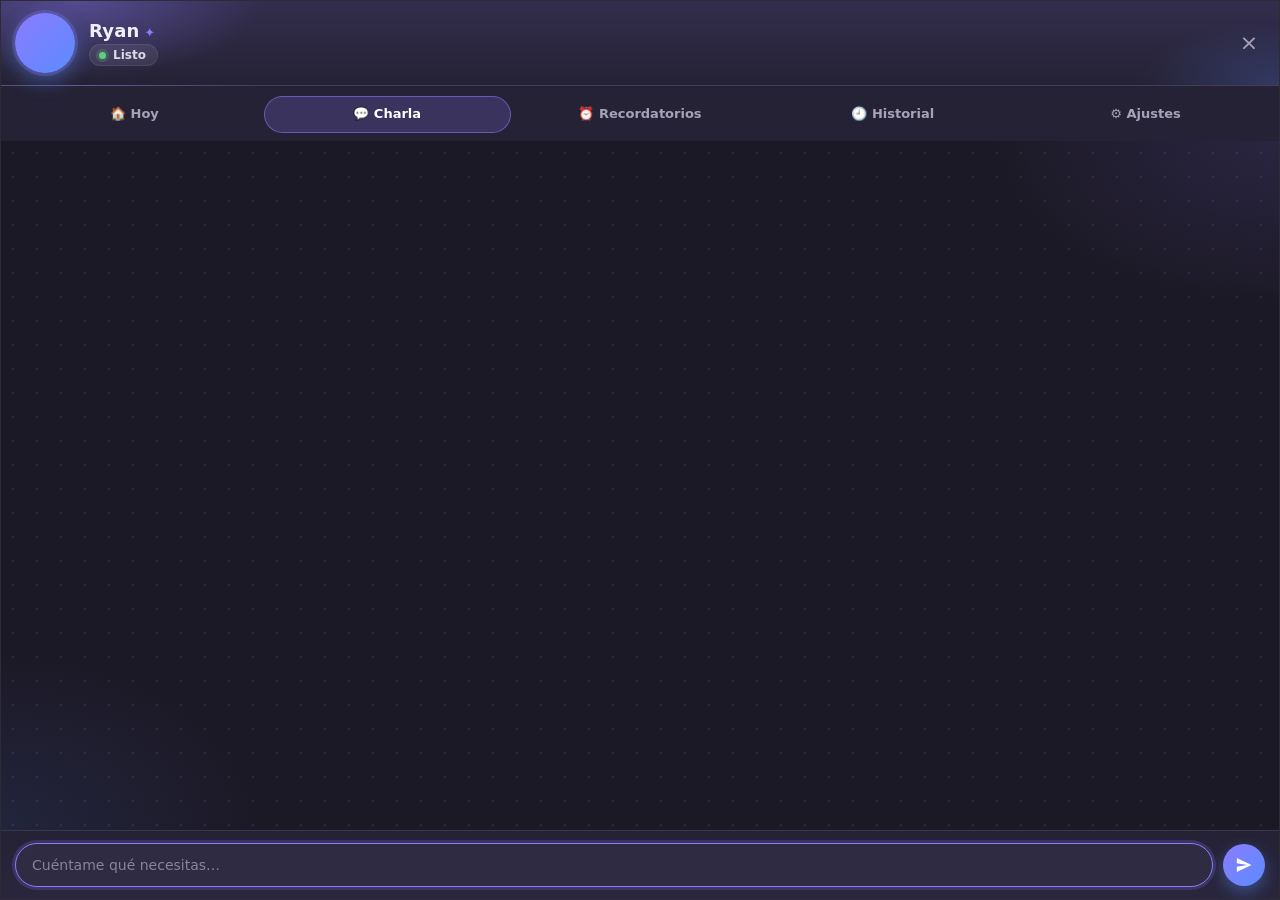
==== ui/chat.html @ 4473a96b "feat: implement live response streaming and reminder management - Added functionality for live respo" ====
<!doctype html>
<html lang="es">
<head>
  <meta charset="utf-8">
  <title>Ryan - Chat</title>
  <link rel="stylesheet" href="chat.css">
</head>
<body>
  <header data-tauri-drag-region>
    <div class="badge" data-tauri-drag-region><img id="header-avatar" alt="" hidden></div>
    <div class="identity" data-tauri-drag-region>
      <span id="assistant-title" class="title" data-tauri-drag-region>Ryan</span>
      <div class="subrow" data-tauri-drag-region>
      <span id="status" class="status" data-tauri-drag-region>Listo</span>
      <button id="model-pill" class="model-pill" type="button" title="Cambiar de modelo" aria-haspopup="menu" aria-expanded="false" hidden>
        <span id="model-pill-text"></span><span class="caret" aria-hidden="true">▾</span>
      </button>
      </div>
    </div>
    <button id="close" title="Cerrar (Esc)" aria-label="Cerrar">&times;</button>
  </header>
  <div id="model-menu" class="model-menu" role="menu" aria-label="Modelo de IA" hidden></div>
  <nav class="tabs" role="tablist">
    <button class="tab" role="tab" data-tab="today" aria-selected="false" title="Hoy">🏠 <span class="tab-label">Hoy</span></button>
    <button class="tab active" role="tab" data-tab="chat" aria-selected="true" title="Charla">💬 <span class="tab-label">Charla</span></button>
    <button class="tab" role="tab" data-tab="reminders" aria-selected="false" title="Recordatorios">⏰ <span class="tab-label">Recordatorios</span> <span id="reminder-badge" class="count" hidden></span></button>
    <button class="tab" role="tab" data-tab="history" aria-selected="false" title="Historial">🕘 <span class="tab-label">Historial</span></button>
    <button class="tab" role="tab" data-tab="settings" aria-selected="false">⚙️ Ajustes</button>
  </nav>

  <div id="view-chat" class="view">
    <main id="history"></main>
    <section id="player" class="player no-art" aria-label="Reproductor" hidden>
      <img id="player-art" class="art" alt="" hidden>
      <div class="info">
        <div id="player-title" class="track"></div>
        <div id="player-sub" class="sub"></div>
        <div class="progress">
          <span id="player-elapsed" class="time">0:00</span>
          <div id="player-bar" class="bar"><div id="player-fill" class="fill"></div></div>
          <span id="player-total" class="time"></span>
        </div>
      </div>
      <div class="controls">
        <button type="button" id="player-prev" title="Anterior" aria-label="Anterior"><svg viewBox="0 0 24 24" aria-hidden="true"><path d="M6 6h2v12H6zm3.5 6 8.5 6V6z"/></svg></button>
        <button type="button" id="player-toggle" class="main" title="Reproducir" aria-label="Reproducir"></button>
        <button type="button" id="player-next" title="Siguiente" aria-label="Siguiente"><svg viewBox="0 0 24 24" aria-hidden="true"><path d="M6 18l8.5-6L6 6zM16 6v12h2V6z"/></svg></button>
      </div>
    </section>
    <div class="palette-anchor"><div id="palette" class="palette" role="listbox" aria-label="Comandos" hidden></div></div>
    <form id="form" autocomplete="off">
      <input id="input" type="text" placeholder="Cuéntame qué necesitas…" autofocus>
      <button type="submit" id="send" aria-label="Enviar" title="Enviar"><svg viewBox="0 0 24 24" aria-hidden="true"><path d="M3.4 20.4 21 12 3.4 3.6 3.4 10l12.6 2-12.6 2z"/></svg></button>
    </form>
  </div>

  <section id="view-today" class="view" hidden>
    <div class="panels">
      <div class="panel">
        <div class="card hello">
          <div id="today-date" class="date"></div>
          <div id="today-greeting" class="big"></div>
        </div>

        <div id="today-media-card" class="card field" hidden>
          <h3>Ahora suena</h3>
          <div class="media-mini">
            <div class="info">
              <div id="today-media-title" class="item-title"></div>
              <div id="today-media-sub" class="item-sub"></div>
            </div>
            <div class="controls">
              <button type="button" id="today-media-prev" class="round" title="Anterior" aria-label="Anterior">⏮</button>
              <button type="button" id="today-media-toggle" class="round main" title="Pausar" aria-label="Pausar">⏸</button>
              <button type="button" id="today-media-next" class="round" title="Siguiente" aria-label="Siguiente">⏭</button>
            </div>
          </div>
        </div>

        <div class="card field">
          <h3>Próximos recordatorios <button type="button" id="today-all-reminders" class="link-btn">Ver todos</button></h3>
          <div id="today-reminders" class="reminders"></div>
          <p id="today-reminders-empty" class="hint empty">Nada programado. Pídeselo en el chat: «recuérdame beber agua en 20 minutos».</p>
        </div>

        <div class="card field">
          <h3>Tu equipo</h3>
          <div id="today-stats" class="stats"></div>
        </div>

        <div id="today-last-card" class="card field" hidden>
          <h3>Última conversación</h3>
          <div class="last-conv">
            <div class="info">
              <div id="today-last-title" class="item-title"></div>
              <div id="today-last-sub" class="item-sub"></div>
            </div>
            <button type="button" id="today-last-resume">Continuar</button>
          </div>
        </div>

        <div class="card field">
          <h3>Atajos</h3>
          <div id="today-shortcuts" class="shortcuts"></div>
        </div>
      </div>
    </div>
  </section>

  <section id="view-history" class="view" hidden>
    <div class="panels">
      <div id="history-list-view" class="panel">
        <div class="card field">
          <h3>Conversaciones guardadas</h3>
          <input id="history-search" type="search" placeholder="Buscar en tus conversaciones…" spellcheck="false" autocomplete="off" aria-label="Buscar en el historial">
          <label class="switch"><input type="checkbox" id="history-save"><span class="track"></span><span class="text">Guardar mis conversaciones en este equipo</span></label>
          <div class="row"><button type="button" id="history-clear" class="secondary">Borrar todo el historial</button></div>
          <div id="history-message" class="message" role="status"></div>
        </div>
        <div id="history-items" class="convs"></div>
        <p id="history-empty" class="hint empty" hidden></p>
      </div>

      <div id="history-detail-view" class="panel" hidden>
        <div class="card field">
          <div class="row detail-head">
            <button type="button" id="history-back" class="secondary">← Volver</button>
            <div class="detail-title"><strong id="detail-title"></strong><span id="detail-meta" class="hint"></span></div>
          </div>
          <div class="row">
            <button type="button" id="history-resume">Continuar esta conversación</button>
            <button type="button" id="history-delete" class="secondary">Borrar</button>
          </div>
          <div id="detail-message" class="message" role="status"></div>
        </div>
        <div id="detail-messages" class="transcript"></div>
      </div>
    </div>
  </section>

  <section id="view-reminders" class="view" hidden>
    <div class="panels">
      <div class="panel">
        <form id="reminder-form" class="card field" autocomplete="off">
          <h3>Nuevo recordatorio</h3>
          <input id="reminder-text" type="text" maxlength="200" spellcheck="true" placeholder="¿Qué quieres que te recuerde?" aria-label="Qué recordar">
          <div class="row when">
            <select id="reminder-mode" aria-label="Cuándo">
              <option value="in">Dentro de</option>
              <option value="at">A las</option>
            </select>
            <span id="reminder-in" class="row-inline">
              <input id="reminder-minutes" type="number" min="1" max="10080" value="30" aria-label="Minutos">
              <span class="unit">minutos</span>
            </span>
            <input id="reminder-clock" type="time" value="09:00" aria-label="Hora" hidden>
            <button type="submit" id="reminder-add">Añadir</button>
          </div>
          <div id="reminder-presets" class="chips" aria-label="Atajos de tiempo">
            <button type="button" class="chip-btn" data-minutes="5">5 min</button>
            <button type="button" class="chip-btn" data-minutes="15">15 min</button>
            <button type="button" class="chip-btn" data-minutes="30">30 min</button>
            <button type="button" class="chip-btn" data-minutes="60">1 h</button>
            <button type="button" class="chip-btn" data-minutes="120">2 h</button>
          </div>
          <div id="reminder-message" class="message" role="status"></div>
        </form>

        <div class="card field">
          <h3>Programados <span id="reminder-count" class="count"></span></h3>
          <div id="reminder-list" class="reminders"></div>
          <p id="reminder-empty" class="hint empty">Nada programado. Añade uno arriba o pídeselo al asistente en el chat: «recuérdame beber agua en 20 minutos».</p>
        </div>
      </div>
    </div>
  </section>

  <section id="view-settings" class="view" hidden>
    <nav class="subtabs" role="tablist" aria-label="Secciones de ajustes">
      <button type="button" class="subtab active" role="tab" data-panel="pet" aria-selected="true"><span aria-hidden="true">🐾</span> Compañero</button>
      <button type="button" class="subtab" role="tab" data-panel="ai" aria-selected="false"><span aria-hidden="true">✨</span> IA</button>
      <button type="button" class="subtab" role="tab" data-panel="alerts" aria-selected="false"><span aria-hidden="true">🔔</span> Avisos</button>
      <button type="button" class="subtab" role="tab" data-panel="system" aria-selected="false"><span aria-hidden="true">⚙️</span> Sistema</button>
      <button type="button" class="subtab" role="tab" data-panel="security" aria-selected="false"><span aria-hidden="true">🛡️</span> Seguridad</button>
    </nav>

    <div class="panels">
      <!-- Compañero -->
      <div class="panel" data-panel="pet">
        <form id="name-form" class="card field" autocomplete="off">
          <h3>Nombre</h3>
          <div class="row">
            <input id="assistant-name" type="text" maxlength="30" spellcheck="false" placeholder="Ryan" aria-label="Nombre del asistente">
            <button type="submit" id="save-name">Guardar</button>
          </div>
          <div id="name-message" class="message" role="status"></div>
          <p class="hint">La IA sabrá que se llama así y responderá a ese nombre.</p>
        </form>

        <div class="card field">
          <h3 id="avatar-label">Avatar</h3>
          <div id="avatars" class="avatars" role="radiogroup" aria-labelledby="avatar-label"></div>
          <div id="avatar-message" class="message" role="status"></div>
        </div>

        <div class="card field">
          <h3>Comportamiento</h3>
          <label class="switch"><input type="checkbox" id="behavior-wander"><span class="track"></span><span class="text">Pasear por el escritorio de vez en cuando</span></label>
          <label class="switch"><input type="checkbox" id="behavior-look"><span class="track"></span><span class="text">Mirar hacia el cursor cuando está cerca</span></label>
          <label class="switch"><input type="checkbox" id="music-reaction"><span class="track"></span><span class="text">Ponerse auriculares y escuchar cuando suena música (en cualquier aplicación)</span></label>
          <label class="switch"><input type="checkbox" id="usage-comments"><span class="track"></span><span class="text">Comentar cómo uso el equipo (descansos, bienvenida, aburrimiento)</span></label>
          <div id="behavior-message" class="message" role="status"></div>
        </div>

        <div class="card field">
          <h3>Memoria</h3>
          <label class="switch"><input type="checkbox" id="memory-enabled"><span class="track"></span><span class="text">Recordar lo que le cuente entre conversaciones</span></label>
          <details id="memory-details" class="apps">
            <summary>Lo que recuerda de mí</summary>
            <div class="field apps-body">
              <p class="hint">Se guarda solo en este equipo. Para que recuerde algo, díselo en el chat ("recuerda que me llamo Ana"); cada recuerdo nuevo te pide confirmación.</p>
              <div id="memory-list" class="tools"></div>
              <div class="row"><button type="button" id="memory-clear" class="secondary">Borrar todo</button></div>
            </div>
          </details>
          <div id="memory-message" class="message" role="status"></div>
        </div>
      </div>

      <!-- Inteligencia artificial -->
      <div class="panel" data-panel="ai" hidden>
        <div class="card field">
          <h3>Proveedor</h3>
          <select id="provider" aria-label="Proveedor de IA"></select>
        </div>

        <form id="model-form" class="card field" autocomplete="off">
          <h3>Modelo</h3>
          <div class="row">
            <input id="model" type="text" spellcheck="false" aria-label="Modelo" list="model-options">
            <datalist id="model-options"></datalist>
            <button type="submit" id="save-model">Guardar</button>
          </div>
          <div id="model-message" class="message" role="status"></div>
          <p id="model-hint" class="hint"></p>
        </form>

        <form id="ollama-form" class="card field" autocomplete="off" hidden>
          <h3>Servidor de Ollama</h3>
          <div class="row">
            <input id="ollama-url" type="text" spellcheck="false" aria-label="Dirección de Ollama" placeholder="http://localhost:11434">
            <button type="submit" id="save-ollama">Guardar</button>
          </div>
          <div class="row">
            <button type="button" id="detect-models" class="secondary">Probar y buscar modelos</button>
          </div>
          <label class="switch"><input type="checkbox" id="ollama-think"><span class="track"></span><span class="text">Dejar que el modelo razone antes de responder (más lento, a veces más acertado)</span></label>
          <div id="ollama-message" class="message" role="status"></div>
          <p class="hint">Corre en tu equipo y no necesita API key. Descarga un modelo con <code>ollama pull qwen3:8b</code>. Para que pueda usar herramientas, el modelo debe admitirlas (Qwen3, Llama 3.1; DeepSeek-R1 en su versión base no). No tiene búsqueda web integrada.</p>
        </form>

        <form id="key-form" class="card field" autocomplete="off">
          <h3 id="key-label">API key</h3>
          <input id="api-key" type="password" autocomplete="off" spellcheck="false" placeholder="Pega tu API key" aria-labelledby="key-label">
          <div id="key-status" class="hint"></div>
          <div class="row">
            <button type="submit" id="save-key">Guardar</button>
            <button type="button" id="delete-key" class="secondary">Borrar clave</button>
          </div>
          <div id="key-message" class="message" role="status"></div>
          <p id="key-hint" class="hint"></p>
        </form>
      </div>

      <!-- Avisos -->
      <div class="panel" data-panel="alerts" hidden>
        <div class="card field">
          <h3>Sonido</h3>
          <label class="switch"><input type="checkbox" id="sound-enabled"><span class="track"></span><span class="text">Sonidos de aviso (recordatorios, errores, tareas hechas)</span></label>
          <label for="sound-volume" class="sub">Volumen <span id="sound-volume-value" class="hint"></span></label>
          <div class="row">
            <input id="sound-volume" type="range" min="0" max="100" step="5">
            <button type="button" id="test-sound" class="secondary">Probar</button>
          </div>
        </div>
        <div class="card field">
          <h3>Batería</h3>
          <label class="switch"><input type="checkbox" id="battery-alerts"><span class="track"></span><span class="text">Avisar cuando esté baja o termine de cargar</span></label>
        </div>
        <div class="card field">
          <h3>Equipo</h3>
          <label class="switch"><input type="checkbox" id="system-events"><span class="track"></span><span class="text">Avisar cuando termine una descarga o conectes una memoria USB</span></label>
          <p class="hint">Solo mira los nombres de los archivos de Descargas; no lee su contenido. Los recordatorios avisan siempre 10 minutos antes.</p>
          <div id="sound-message" class="message" role="status"></div>
        </div>
      </div>

      <!-- Sistema -->
      <div class="panel" data-panel="system" hidden>
        <form id="shortcut-form" class="card field" autocomplete="off">
          <h3>Atajo para abrir el chat</h3>
          <div class="mods">
            <label class="chip"><input type="checkbox" data-mod="Ctrl"><span>Ctrl</span></label>
            <label class="chip"><input type="checkbox" data-mod="Alt"><span>Alt</span></label>
            <label class="chip"><input type="checkbox" data-mod="Shift"><span>Shift</span></label>
            <label class="chip"><input type="checkbox" data-mod="Super"><span>Win</span></label>
          </div>
          <div class="row">
            <input id="shortcut-key" type="text" maxlength="3" spellcheck="false" aria-label="Tecla" placeholder="K">
            <button type="submit" id="save-shortcut">Guardar</button>
          </div>
          <div id="shortcut-message" class="message" role="status"></div>
          <p id="shortcut-hint" class="hint"></p>
        </form>

        <div class="card field">
          <h3>Inicio</h3>
          <label class="switch"><input type="checkbox" id="autostart"><span class="track"></span><span class="text">Iniciar Ryan con Windows</span></label>
          <div id="autostart-message" class="message" role="status"></div>
        </div>

        <div class="card field">
          <h3>Aplicaciones</h3>
          <details id="apps-details" class="apps">
            <summary>Aplicaciones que la IA puede abrir</summary>
            <div class="field apps-body">
              <p class="hint">Marca las que quieras que pueda abrir. Cualquier otra, nunca.</p>
              <div id="apps-loading" class="hint" hidden>Leyendo el menú Inicio…</div>
              <div id="apps-builtin" class="tools"></div>
              <label for="apps-filter" class="sub">Otras aplicaciones de tu menú Inicio</label>
              <div class="row">
                <input id="apps-filter" type="search" placeholder="Filtrar por nombre…" spellcheck="false" autocomplete="off">
                <button type="button" id="apps-refresh" class="secondary">Actualizar</button>
              </div>
              <div id="apps-list" class="tools scroll"></div>
              <p id="apps-hint" class="hint"></p>
              <div id="apps-message" class="message" role="status"></div>
            </div>
          </details>
        </div>
      </div>

      <!-- Seguridad -->
      <div class="panel" data-panel="security" hidden>
        <div class="card field">
          <h3>Confirmaciones</h3>
          <label class="switch"><input type="checkbox" id="confirm-all"><span class="track"></span><span class="text">Pedir confirmación en todas las acciones</span></label>
          <p class="hint">Las acciones de riesgo siempre piden confirmación, con o sin esta opción.</p>
        </div>

        <div class="card field">
          <h3>Control de otras aplicaciones</h3>
          <p class="hint">Permite que la IA escriba, pulse teclas y pulse botones en otras ventanas. Está <strong id="cc-state">desactivado</strong>.</p>
          <div class="row"><button type="button" id="cc-toggle" class="secondary">Activar…</button></div>
          <div id="cc-warning" class="warning" hidden>
            <p><strong>Antes de activarlo, ten en cuenta:</strong></p>
            <ul>
              <li>Cada acción te pide confirmación y te muestra la ventana exacta y el texto o la tecla.</li>
              <li>Nunca actúa sobre terminales, administradores del sistema ni ventanas de contraseñas, pagos o permisos de administrador.</li>
              <li>Hasta 20 acciones por minuto. Aun así, una acción confirmada por error puede enviar un mensaje o cambiar un documento: lee bien antes de confirmar.</li>
            </ul>
            <div class="row">
              <button type="button" id="cc-confirm">Entiendo los riesgos, activar</button>
              <button type="button" id="cc-cancel" class="secondary">Cancelar</button>
            </div>
          </div>
          <div id="cc-message" class="message" role="status"></div>
        </div>

        <div class="card field">
          <h3>Herramientas de la IA</h3>
          <div id="tools-list" class="tools"></div>
          <div id="tools-message" class="message" role="status"></div>
        </div>
      </div>
    </div>
  </section>

  <script src="richtext.js"></script>
  <script src="chat.js"></script>
  <script src="player.js"></script>
</body>
</html>
---- ui/chat.css ----
:root {
  color-scheme: dark;
  /* El acento cambia con el personaje elegido: chat.js rellena estos dos trozos (R G B). */
  --accent-rgb: 139 123 255;
  --accent-2-rgb: 91 140 255;
  --accent: rgb(var(--accent-rgb));
  --accent-2: rgb(var(--accent-2-rgb));
  /* Fondos cálidos teñidos con el acento, en lugar de un gris azulado neutro. */
  --bg: color-mix(in srgb, var(--accent) 5%, #16141b);
  --surface: color-mix(in srgb, var(--accent) 8%, #1c1a23);
  --card: color-mix(in srgb, var(--accent) 11%, #23212b);
  --card-2: color-mix(in srgb, var(--accent) 18%, #29272f);
  --line: rgba(255, 255, 255, 0.08);
  --text: #f1eef6;
  --muted: #a8a2b8;
  --grad: linear-gradient(135deg, var(--accent) 0%, var(--accent-2) 100%);
  --ok: #5fcf80;
  --danger: #ff6b63;
  --warn: #e8ae4a;
}
* { box-sizing: border-box; }
html, body { margin: 0; height: 100%; }
body {
  display: flex; flex-direction: column;
  font: 14px/1.45 "Segoe UI Variable Text", "Segoe UI", system-ui, sans-serif;
  background: var(--bg); color: var(--text);
  border: 1px solid var(--line);
}
[hidden] { display: none !important; }
button { font: inherit; }
::-webkit-scrollbar { width: 8px; height: 8px; }
::-webkit-scrollbar-thumb { background: rgba(255, 255, 255, 0.12); border-radius: 8px; }
::-webkit-scrollbar-thumb:hover { background: rgba(255, 255, 255, 0.22); }
::-webkit-scrollbar-track { background: transparent; }

/* ---------- Cabecera ---------- */
header {
  position: relative; display: flex; align-items: center; gap: 14px; padding: 12px 14px; user-select: none;
  background:
    radial-gradient(260px 110px at 6% 0%, rgb(var(--accent-rgb) / 0.38), transparent 70%),
    radial-gradient(200px 90px at 100% 100%, rgb(var(--accent-2-rgb) / 0.22), transparent 70%),
    linear-gradient(180deg, color-mix(in srgb, var(--accent) 16%, #221f2c), var(--surface));
  border-bottom: 1px solid var(--line);
}
.badge {
  position: relative; width: 60px; height: 60px; flex: none; border-radius: 50%;
  display: grid; place-items: center; background: var(--grad);
  box-shadow: 0 0 0 3px rgb(var(--accent-rgb) / 0.25), 0 8px 20px rgb(var(--accent-2-rgb) / 0.45);
  transition: transform 0.25s cubic-bezier(0.3, 1.5, 0.5, 1);
}
.badge:hover { transform: scale(1.06) rotate(-4deg); }
.badge img { width: 50px; height: 50px; object-fit: contain; pointer-events: none; animation: float 3.2s ease-in-out infinite; }
body[data-mood="busy"] .badge { animation: wiggle 0.9s ease-in-out infinite; }
body[data-mood="sleepy"] .badge img { animation-duration: 6s; filter: saturate(0.8); }
.identity { flex: 1; min-width: 0; display: flex; flex-direction: column; align-items: flex-start; gap: 3px; line-height: 1.2; }
.title { font-size: 18px; font-weight: 800; letter-spacing: 0.01em; white-space: nowrap; overflow: hidden; text-overflow: ellipsis; max-width: 100%; }
.title::after { content: " ✦"; color: var(--accent); font-size: 13px; }
.status {
  display: inline-flex; align-items: center; gap: 7px; padding: 3px 11px 3px 9px; border-radius: 999px;
  font-size: 12px; font-weight: 600; color: #ddd8ea; background: rgb(255 255 255 / 0.08); border: 1px solid var(--line);
}
.status::before { content: ""; width: 7px; height: 7px; border-radius: 50%; background: var(--ok); box-shadow: 0 0 0 3px rgba(95, 207, 128, 0.2); }
.status[data-busy="true"]::before { background: var(--accent); box-shadow: 0 0 0 3px rgb(var(--accent-rgb) / 0.28); animation: beat 1s ease-in-out infinite; }
#close {
  width: 32px; height: 32px; border: 0; border-radius: 50%; background: transparent; color: var(--muted);
  font-size: 22px; line-height: 1; cursor: pointer; transition: background 0.15s, color 0.15s, transform 0.15s;
}
#close:hover { background: rgba(255, 107, 99, 0.16); color: #ff9a94; transform: rotate(90deg); }

/* ---------- Pestañas ---------- */
.tabs { display: flex; gap: 8px; padding: 10px 12px 8px; background: var(--surface); }
.tab {
  flex: 1; padding: 8px 12px; border: 1px solid transparent; border-radius: 999px; background: transparent; color: var(--muted);
  font-weight: 700; cursor: pointer; transition: background 0.15s, color 0.15s, border-color 0.15s, transform 0.15s;
}
.tab:hover { color: var(--text); background: rgba(255, 255, 255, 0.05); transform: translateY(-1px); }
.tab.active { color: #fff; background: rgb(var(--accent-rgb) / 0.2); border-color: rgb(var(--accent-rgb) / 0.55); }

.view { flex: 1; min-height: 0; display: flex; flex-direction: column; }

/* ---------- Conversación ---------- */
#history {
  flex: 1; overflow-y: auto; padding: 16px 16px 8px; display: flex; flex-direction: column; gap: 10px;
  background:
    radial-gradient(rgb(var(--accent-rgb) / 0.14) 1px, transparent 1.6px) 0 0 / 24px 24px,
    radial-gradient(420px 240px at 100% 0%, rgb(var(--accent-rgb) / 0.12), transparent 70%),
    radial-gradient(380px 260px at 0% 100%, rgb(var(--accent-2-rgb) / 0.10), transparent 70%),
    var(--bg);
  scroll-behavior: smooth;
}
.msg {
  position: relative; max-width: 86%; padding: 10px 14px 18px; white-space: pre-wrap; word-break: break-word;
  border-radius: 20px; box-shadow: 0 3px 12px rgba(0, 0, 0, 0.25);
  animation: pop-left 0.38s cubic-bezier(0.2, 0.9, 0.3, 1.25) both; transform-origin: 0 100%;
}
.msg.user {
  align-self: flex-end; color: #fff; background: var(--grad); border-bottom-right-radius: 6px; text-shadow: 0 1px 1px rgba(0, 0, 0, 0.22);
  animation-name: pop-right; transform-origin: 100% 100%; box-shadow: 0 6px 18px rgb(var(--accent-2-rgb) / 0.35);
}
.msg.assistant { align-self: flex-start; background: var(--card); border: 1px solid rgb(var(--accent-rgb) / 0.22); border-bottom-left-radius: 6px; }
/* La carita del amigo junto a lo que dice; en una racha de mensajes solo aparece en el último. */
.msg.assistant { margin-left: 42px; }
.msg.assistant::before {
  content: ""; position: absolute; left: -42px; bottom: 0; width: 34px; height: 34px; border-radius: 50%;
  background: var(--friend-img, none) center / 80% no-repeat, var(--grad);
  box-shadow: 0 0 0 2px rgb(var(--accent-rgb) / 0.3), 0 4px 10px rgba(0, 0, 0, 0.3);
}
.msg.assistant:has(+ .msg.assistant)::before { visibility: hidden; }
.msg .time { position: absolute; right: 12px; bottom: 3px; font-size: 10px; letter-spacing: 0.02em; opacity: 0.55; pointer-events: none; }
.msg a.link { color: color-mix(in srgb, var(--accent) 55%, white); text-decoration: underline; text-underline-offset: 2px; cursor: pointer; word-break: break-all; }
.msg a.link:hover { color: color-mix(in srgb, var(--accent) 25%, white); }
.msg.user a.link { color: #fff; }

.msg .copy {
  position: absolute; top: 6px; right: 6px; padding: 2px 8px; border: 0; border-radius: 8px;
  background: rgba(10, 11, 16, 0.8); color: #d5d9e6; font-size: 11px; cursor: pointer; opacity: 0; transform: translateY(-2px);
  transition: opacity 0.15s, transform 0.15s, background 0.15s;
}
.msg:hover .copy, .msg .copy:focus-visible { opacity: 1; transform: none; }
.msg .copy:hover { background: rgba(10, 11, 16, 0.95); color: #fff; }

.msg.rich { white-space: normal; }
.msg.rich > * { margin: 0; }
.msg.rich > * + * { margin-top: 8px; }
.msg.rich p { white-space: pre-wrap; }
.msg.rich ul, .msg.rich ol { padding-left: 20px; }
.msg.rich li + li { margin-top: 3px; }
.msg.rich li::marker { color: var(--accent); }
.msg.rich .heading { font-weight: 700; font-size: 15px; }
.msg.rich code { padding: 1px 6px; border-radius: 6px; background: rgba(0, 0, 0, 0.35); font: 12.5px Consolas, "Cascadia Mono", monospace; }
.msg.rich pre { padding: 10px 12px; border-radius: 12px; background: #0f1015; border: 1px solid var(--line); overflow-x: auto; white-space: pre; }
.msg.rich pre code { padding: 0; background: none; }

/* Ideas para empezar */
.ideas { align-self: flex-start; display: flex; flex-wrap: wrap; gap: 8px; margin: 2px 0 0 42px; animation: fade-up 0.5s 0.25s ease-out both; }
.idea {
  padding: 7px 13px; border: 1px dashed rgb(var(--accent-rgb) / 0.55); border-radius: 999px; background: rgb(var(--accent-rgb) / 0.1);
  color: var(--text); font-size: 13px; cursor: pointer; transition: transform 0.15s, background 0.15s, border-color 0.15s;
}
.idea:hover { transform: translateY(-2px) rotate(-1deg); background: rgb(var(--accent-rgb) / 0.22); border-style: solid; }
.idea:active { transform: scale(0.96); }

/* Recordatorio vencido */
.msg.reminder { background: linear-gradient(135deg, #3d3017, #2f2512); border: 1px solid rgba(232, 174, 74, 0.4); font-weight: 600; }

/* Indicador de «pensando / trabajando» */
.msg.typing { display: flex; align-items: center; gap: 10px; padding: 11px 16px; animation-name: pop-left; }
.dots { display: inline-flex; gap: 5px; align-items: center; }
.dots i { width: 8px; height: 8px; border-radius: 50%; background: var(--grad); animation: dot 1.2s ease-in-out infinite; }
.dots i:nth-child(2) { animation-delay: 0.15s; }
.dots i:nth-child(3) { animation-delay: 0.3s; }
.msg.typing .label {
  font-size: 13px; color: transparent;
  background: linear-gradient(90deg, #6b7280 0%, #eceef5 50%, #6b7280 100%) 0 0 / 200% 100%;
  -webkit-background-clip: text; background-clip: text; animation: shimmer 1.8s linear infinite;
}
.msg.typing .steps { font: 12px Consolas, "Cascadia Mono", monospace; color: var(--muted); white-space: pre; }

/* Confirmaciones */
.msg.confirm {
  align-self: stretch; max-width: none; display: flex; flex-direction: column; gap: 8px; padding-bottom: 12px;
  background: var(--card); border: 1px solid rgba(232, 174, 74, 0.35); border-left: 4px solid var(--warn);
}
.msg.confirm { margin-left: 0; }
.msg.confirm.dangerous { border-color: rgba(255, 107, 99, 0.4); border-left-color: var(--danger); background: #2c2024; }
.msg.confirm .preview { font-size: 13px; color: #cfd3e0; white-space: pre-wrap; word-break: break-word; max-height: 220px; overflow-y: auto; }
.msg.confirm .actions { display: flex; gap: 8px; flex-wrap: wrap; font-size: 12px; color: var(--muted); }
.msg.confirm .actions button { padding: 7px 14px; border: 0; border-radius: 10px; background: var(--grad); color: #fff; font-weight: 600; cursor: pointer; transition: transform 0.12s, filter 0.12s; }
.msg.confirm .actions button:hover:not(:disabled) { transform: translateY(-1px); filter: brightness(1.1); }
.msg.confirm.dangerous .actions button:not(.secondary) { background: linear-gradient(135deg, #e0524a, #c0392b); }
.msg.confirm .actions button.secondary { background: #3a3c4a; }
.msg.confirm .actions button:disabled { opacity: 0.5; cursor: default; }

/* ---------- Entrada ---------- */
#form {
  display: flex; align-items: center; gap: 10px; padding: 12px 14px; border-top: 1px solid var(--line);
  background: linear-gradient(0deg, color-mix(in srgb, var(--accent) 12%, #1c1a23), var(--surface));
}
#input {
  flex: 1; padding: 11px 16px; border-radius: 999px; border: 1px solid var(--line); background: var(--card);
  color: inherit; font: inherit; outline: none; transition: border-color 0.15s, box-shadow 0.15s;
}
#input::placeholder { color: #8a849b; }
#input:focus { border-color: var(--accent); box-shadow: 0 0 0 3px rgb(var(--accent-rgb) / 0.2); }
#send {
  width: 42px; height: 42px; flex: none; padding: 0; border: 0; border-radius: 50%; background: var(--grad); color: #fff;
  display: grid; place-items: center; cursor: pointer; box-shadow: 0 6px 16px rgb(var(--accent-2-rgb) / 0.4);
  transition: transform 0.15s, box-shadow 0.15s;
}
#send:hover { transform: scale(1.07); box-shadow: 0 8px 20px rgb(var(--accent-2-rgb) / 0.55); }
#send:active { transform: scale(0.95); }
#send svg { width: 20px; height: 20px; fill: currentColor; transition: transform 0.2s; }
#send:hover svg { transform: translateX(2px) rotate(-8deg); }

/* ---------- Reproductor ---------- */
.player { display: flex; align-items: center; gap: 12px; margin: 0 12px 8px; padding: 10px 12px; background: var(--card); border: 1px solid var(--line); border-radius: 16px; box-shadow: 0 6px 18px rgba(0, 0, 0, 0.3); animation: pop-left 0.35s cubic-bezier(0.2, 0.9, 0.3, 1.2) both; }
.player .art { width: 52px; height: 52px; flex: none; border-radius: 12px; object-fit: cover; background: #14151a; box-shadow: 0 4px 12px rgba(0, 0, 0, 0.4); }
.player .info { flex: 1; min-width: 0; display: flex; flex-direction: column; gap: 1px; }
.player .track { font-weight: 700; white-space: nowrap; overflow: hidden; text-overflow: ellipsis; }
.player .sub { font-size: 12px; color: var(--muted); white-space: nowrap; overflow: hidden; text-overflow: ellipsis; }
.player .progress { display: flex; align-items: center; gap: 6px; margin-top: 4px; }
.player .time { font-size: 11px; color: var(--muted); font-variant-numeric: tabular-nums; min-width: 26px; }
.player .time:last-child { text-align: right; }
.player .bar { flex: 1; height: 5px; border-radius: 3px; background: rgba(255, 255, 255, 0.1); overflow: hidden; }
.player .fill { height: 100%; width: 0; background: var(--grad); border-radius: 3px; }
.player .bar[data-live="true"] { background: repeating-linear-gradient(90deg, rgba(255, 255, 255, 0.1) 0 6px, rgba(255, 255, 255, 0.04) 6px 12px); }
.player[data-state="paused"] .fill, .player[data-state="stopped"] .fill { background: #6b7280; }
.player .controls { display: flex; align-items: center; gap: 2px; flex: none; }
.player .controls button { width: 34px; height: 34px; padding: 0; border: 0; border-radius: 50%; background: none; color: var(--text); cursor: pointer; display: grid; place-items: center; transition: background 0.15s, transform 0.15s; }
.player .controls button:hover:not(:disabled) { background: rgba(255, 255, 255, 0.1); transform: scale(1.08); }
.player .controls button:disabled { opacity: 0.3; cursor: default; }
.player .controls button.main { width: 42px; height: 42px; background: var(--grad); box-shadow: 0 4px 12px rgb(var(--accent-2-rgb) / 0.4); }
.player .controls svg { width: 20px; height: 20px; fill: currentColor; }

/* ---------- Ajustes ---------- */
#view-settings { background: var(--bg); }
.subtabs {
  display: flex; gap: 6px; padding: 10px 12px; overflow-x: auto; flex: none;
  background: var(--surface); border-bottom: 1px solid var(--line);
}
.subtab {
  display: inline-flex; align-items: center; gap: 6px; flex: none; padding: 7px 13px; border: 1px solid transparent; border-radius: 999px;
  background: transparent; color: var(--muted); font-weight: 600; font-size: 13px; cursor: pointer; transition: background 0.15s, color 0.15s, border-color 0.15s;
}
.subtab:hover { color: var(--text); background: rgba(255, 255, 255, 0.05); }
.subtab.active { color: #fff; background: rgb(var(--accent-rgb) / 0.18); border-color: rgb(var(--accent-rgb) / 0.5); }
.panels { flex: 1; min-height: 0; overflow-y: auto; padding: 14px; }
.panel { display: flex; flex-direction: column; gap: 12px; animation: fade-up 0.28s ease-out both; }
.card {
  padding: 14px 16px; border-radius: 16px; background: var(--card); border: 1px solid var(--line);
  box-shadow: 0 4px 14px rgba(0, 0, 0, 0.18);
}
.card h3 { margin: 0 0 2px; font-size: 12px; font-weight: 700; letter-spacing: 0.06em; text-transform: uppercase; color: var(--muted); }
.field { display: flex; flex-direction: column; gap: 10px; }
.field label.sub, label.sub { font-size: 13px; font-weight: 600; }
.field input:not([type="checkbox"]):not([type="range"]), .field select {
  padding: 9px 12px; border-radius: 10px; border: 1px solid var(--line); background: var(--bg); color: inherit; font: inherit; outline: none;
  transition: border-color 0.15s, box-shadow 0.15s;
}
.field input:not([type="checkbox"]):not([type="range"]):focus, .field select:focus { border-color: var(--accent); box-shadow: 0 0 0 3px rgb(var(--accent-rgb) / 0.18); }
.field input[type="range"] { flex: 1; padding: 0; accent-color: var(--accent); }
.field .row { display: flex; gap: 8px; }
.field .row input { flex: 1; min-width: 0; }
.field button, .warning button {
  padding: 9px 14px; border: 0; border-radius: 10px; background: var(--grad); color: #fff; font-weight: 600; cursor: pointer;
  transition: transform 0.12s, filter 0.12s;
}
.field button:hover:not(:disabled), .warning button:hover:not(:disabled) { transform: translateY(-1px); filter: brightness(1.1); }
.field button.secondary, .warning button.secondary { background: #3a3c4a; }
.field button:disabled { opacity: 0.5; cursor: default; }
.hint { font-size: 12px; color: var(--muted); margin: 0; }
.message { font-size: 12px; }
.message:empty { display: none; }
.message.ok { color: var(--ok); }
.message.error { color: var(--danger); }

/* Interruptores */
.switch { display: flex; align-items: center; gap: 12px; cursor: pointer; font-weight: 400 !important; }
.switch input { position: absolute; opacity: 0; pointer-events: none; }
.switch .track { position: relative; flex: none; width: 40px; height: 22px; border-radius: 999px; background: #3a3c4a; transition: background 0.2s; }
.switch .track::after {
  content: ""; position: absolute; top: 3px; left: 3px; width: 16px; height: 16px; border-radius: 50%; background: #fff;
  box-shadow: 0 1px 4px rgba(0, 0, 0, 0.4); transition: transform 0.22s cubic-bezier(0.3, 1.4, 0.5, 1);
}
.switch input:checked + .track { background: var(--grad); }
.switch input:checked + .track::after { transform: translateX(18px); }
.switch input:focus-visible + .track { outline: 2px solid var(--accent); outline-offset: 2px; }
.switch .text { flex: 1; }

/* Casillas pequeñas (listas de apps y herramientas) */
.check { display: flex; align-items: center; gap: 8px; font-weight: 400 !important; cursor: pointer; }
.check input { width: auto; accent-color: var(--accent); }

/* Teclas del atajo */
.mods { display: flex; gap: 8px; flex-wrap: wrap; }
.chip { cursor: pointer; }
.chip input { position: absolute; opacity: 0; pointer-events: none; }
.chip span { display: inline-block; padding: 6px 14px; border-radius: 999px; border: 1px solid var(--line); background: var(--bg); font-weight: 600; transition: all 0.15s; }
.chip:hover span { border-color: rgb(var(--accent-rgb) / 0.5); }
.chip input:checked + span { background: rgb(var(--accent-rgb) / 0.2); border-color: var(--accent); color: #fff; }
.chip input:focus-visible + span { outline: 2px solid var(--accent); outline-offset: 2px; }
#shortcut-key { text-transform: uppercase; }

/* Aviso de riesgos */
.warning { padding: 12px 14px; border: 1px solid rgba(232, 174, 74, 0.4); border-left: 4px solid var(--warn); border-radius: 12px; background: #2a2314; font-size: 13px; }
.warning p { margin: 0 0 6px; }
.warning ul { margin: 0 0 10px; padding-left: 18px; color: #d3d6e2; }
.warning li + li { margin-top: 4px; }
.warning .row { display: flex; gap: 8px; flex-wrap: wrap; }

/* Memoria */
.memory-item { display: flex; align-items: flex-start; gap: 8px; padding: 8px 10px; border-radius: 10px; background: var(--bg); border: 1px solid var(--line); }
.memory-item span { flex: 1; word-break: break-word; }
.memory-item button { padding: 3px 10px !important; border-radius: 8px !important; background: #3a3c4a !important; font-size: 12px; }
.memory-item button:hover { background: #c0392b !important; }

/* Acordeones */
.apps summary { cursor: pointer; font-weight: 600; padding: 4px 0; }
.apps-body { margin-top: 10px; }
.tools { display: flex; flex-direction: column; gap: 6px; }
.tools.scroll { max-height: 230px; overflow-y: auto; padding: 8px; border: 1px solid var(--line); border-radius: 12px; background: var(--bg); }
.tools .check { align-items: flex-start; }
.tools .check .note { font-size: 12px; color: var(--muted); font-weight: 400; }
.tools .name { font-weight: 600; }
.tools .desc { display: block; font-size: 12px; color: var(--muted); }
.tool { border-radius: 10px; }
.tool summary { display: flex; align-items: center; gap: 8px; cursor: pointer; list-style: none; padding: 6px 4px; border-radius: 8px; }
.tool summary:hover { background: rgba(255, 255, 255, 0.04); }
.tool summary::-webkit-details-marker { display: none; }
.tool summary::before { content: "▸"; width: 12px; color: var(--muted); transition: transform 0.15s; }
.tool[open] summary::before { transform: rotate(90deg); }
.tool summary input { width: auto; margin: 0; accent-color: var(--accent); cursor: pointer; }
.tool .name { font-weight: 600; }
.tool .desc { margin: 0 0 8px 40px; font-size: 12px; line-height: 1.45; color: var(--muted); }

/* Avatares */
.avatars { display: flex; gap: 10px; flex-wrap: wrap; }
.avatar {
  position: relative; display: flex; flex-direction: column; align-items: center; gap: 6px;
  width: 112px; padding: 12px 8px 10px; border: 2px solid var(--line); border-radius: 16px;
  background: var(--bg); cursor: pointer; font-weight: 400 !important; transition: border-color 0.15s, background 0.15s, transform 0.15s;
}
.avatar:hover { border-color: rgb(var(--accent-rgb) / 0.5); transform: translateY(-2px); }
.avatar input { position: absolute; inset: 0; width: 100%; height: 100%; margin: 0; opacity: 0; cursor: pointer; }
.avatar img { width: 64px; height: 64px; object-fit: contain; }
.avatar span { font-size: 13px; }
.avatar:has(input:checked) { border-color: var(--accent); background: rgb(var(--accent-rgb) / 0.14); }
.avatar:has(input:checked) span { font-weight: 700; }
.avatar:has(input:focus-visible) { outline: 2px solid var(--accent); outline-offset: 2px; }

/* ---------- Animaciones ---------- */
@keyframes pop-left { from { opacity: 0; transform: translateY(10px) scale(0.92); } to { opacity: 1; transform: none; } }
@keyframes pop-right { from { opacity: 0; transform: translateY(10px) translateX(14px) scale(0.92); } to { opacity: 1; transform: none; } }
@keyframes fade-up { from { opacity: 0; transform: translateY(8px); } to { opacity: 1; transform: none; } }
@keyframes float { 0%, 100% { transform: translateY(0); } 50% { transform: translateY(-2px); } }
@keyframes dot { 0%, 80%, 100% { transform: translateY(0) scale(0.85); opacity: 0.45; } 40% { transform: translateY(-6px) scale(1.1); opacity: 1; } }
@keyframes shimmer { to { background-position: -200% 0; } }
@keyframes wiggle { 0%, 100% { transform: rotate(-5deg); } 50% { transform: rotate(5deg) translateY(-2px); } }
@keyframes beat { 0%, 100% { transform: scale(0.75); opacity: 0.6; } 50% { transform: scale(1.15); opacity: 1; } }
@media (prefers-reduced-motion: reduce) {
  *, *::before, *::after { animation: none !important; transition: none !important; scroll-behavior: auto !important; }
  .msg.typing .label { color: var(--muted); background: none; }
}

/* ---------- Recordatorios ---------- */
.tab .count, .card h3 .count {
  display: inline-block; min-width: 18px; margin-left: 4px; padding: 0 6px; border-radius: 999px; line-height: 18px;
  font-size: 11px; font-weight: 700; letter-spacing: 0; text-align: center; text-transform: none; color: #fff;
  background: rgb(var(--accent-rgb) / 0.4);
}
.card h3 .count:empty { display: none; }
.field .row.when { align-items: center; flex-wrap: wrap; }
.field .row.when select { flex: 0 0 auto; width: auto; }
.field .row.when input[type="time"] { flex: 1; color-scheme: dark; }
.row-inline { display: flex; flex: 1; align-items: center; gap: 8px; min-width: 0; }
.field .row-inline input { flex: 0 0 auto; width: 96px; }
.unit { font-size: 13px; color: var(--muted); }
.chips { display: flex; flex-wrap: wrap; gap: 6px; }
.field .chip-btn {
  padding: 4px 11px; border: 1px solid var(--line); border-radius: 999px; background: var(--bg); color: var(--muted);
  font-size: 12px; font-weight: 600;
}
.field .chip-btn:hover:not(:disabled) { color: var(--text); border-color: rgb(var(--accent-rgb) / 0.55); filter: none; }
.reminders { display: flex; flex-direction: column; gap: 8px; }
.reminder {
  display: grid; grid-template-columns: 1fr auto; column-gap: 10px; align-items: center; padding: 10px 12px;
  border: 1px solid var(--line); border-radius: 14px; background: var(--bg); animation: fade-up 0.28s ease-out both;
}
.reminder .when { grid-column: 1; display: flex; flex-wrap: wrap; align-items: baseline; gap: 4px 10px; font-size: 12px; color: var(--muted); }
.reminder .when strong { font-weight: 600; color: var(--text); }
.reminder .text { grid-column: 1; margin-top: 2px; overflow-wrap: anywhere; }
.field .reminder .cancel {
  grid-column: 2; grid-row: 1 / span 2; width: 30px; height: 30px; padding: 0; border-radius: 50%; background: transparent;
  color: var(--muted); font-size: 14px; line-height: 1;
}
.field .reminder .cancel:hover:not(:disabled) { color: var(--danger); background: rgba(255, 107, 99, 0.12); filter: none; transform: none; }
.reminder.soon { border-color: rgb(var(--accent-rgb) / 0.6); box-shadow: 0 0 0 3px rgb(var(--accent-rgb) / 0.12); }
.reminder.soon .left { font-weight: 600; color: var(--accent); }
.hint.empty { padding: 4px 2px; }

/* ---------- Respuesta en directo ---------- */
.msg.streaming { white-space: pre-wrap; }
.msg.streaming::after {
  content: ""; display: inline-block; width: 7px; height: 1em; margin-left: 2px; vertical-align: -2px;
  border-radius: 2px; background: var(--accent); animation: blink 1s steps(2, start) infinite;
}
.msg.interrupted { white-space: pre-wrap; }
.msg.interrupted::after { content: " … (interrumpido)"; font-size: 12px; color: var(--muted); }
@keyframes blink { to { visibility: hidden; } }

/* ---------- Modelo de IA en la cabecera ---------- */
body { position: relative; }
.subrow { display: flex; align-items: center; gap: 8px; max-width: 100%; min-width: 0; }
.model-pill {
  display: inline-flex; align-items: center; gap: 5px; min-width: 0; max-width: 230px; padding: 2px 9px; border: 1px solid var(--line);
  border-radius: 999px; background: rgba(255, 255, 255, 0.05); color: var(--muted); font-size: 11.5px; font-weight: 600; cursor: pointer;
  transition: color 0.15s, border-color 0.15s, background 0.15s;
}
.model-pill:hover, .model-pill[aria-expanded="true"] { color: var(--text); border-color: rgb(var(--accent-rgb) / 0.55); background: rgb(var(--accent-rgb) / 0.14); }
.model-pill #model-pill-text { overflow: hidden; text-overflow: ellipsis; white-space: nowrap; }
.model-pill .caret { font-size: 9px; opacity: 0.8; }
.model-menu {
  position: absolute; z-index: 40; top: 78px; left: 14px; right: 14px; max-height: 70%; overflow-y: auto; padding: 8px;
  border: 1px solid rgb(var(--accent-rgb) / 0.4); border-radius: 16px; background: var(--card);
  box-shadow: 0 18px 40px rgba(0, 0, 0, 0.45); animation: fade-up 0.18s ease-out both;
}
.menu-title { padding: 8px 10px 4px; font-size: 11px; font-weight: 700; letter-spacing: 0.06em; text-transform: uppercase; color: var(--muted); }
.menu-hint { padding: 6px 10px; font-size: 12.5px; color: var(--muted); overflow-wrap: anywhere; }
.menu-item {
  display: flex; align-items: center; gap: 8px; width: 100%; padding: 8px 10px; border: 0; border-radius: 10px; background: transparent;
  color: var(--text); text-align: left; cursor: pointer;
}
.menu-item:hover { background: rgb(var(--accent-rgb) / 0.16); }
.menu-item .mark { width: 14px; color: var(--accent); font-weight: 800; }
.menu-item .label { flex: 1; min-width: 0; overflow: hidden; text-overflow: ellipsis; white-space: nowrap; }
.menu-item .note { font-size: 11.5px; color: var(--muted); }
.menu-item[aria-checked="true"] .label { font-weight: 700; }
.menu-switch { padding: 8px 10px; border-top: 1px solid var(--line); margin-top: 6px; }

/* ---------- Paleta de comandos ---------- */
.palette-anchor { position: relative; height: 0; }
.palette {
  position: absolute; z-index: 30; left: 12px; right: 12px; bottom: 8px; padding: 6px; border: 1px solid rgb(var(--accent-rgb) / 0.4);
  border-radius: 14px; background: var(--card); box-shadow: 0 -10px 30px rgba(0, 0, 0, 0.4); animation: fade-up 0.15s ease-out both;
}
.palette-item {
  display: flex; align-items: baseline; gap: 12px; width: 100%; padding: 7px 10px; border: 0; border-radius: 9px; background: transparent;
  color: var(--text); text-align: left; cursor: pointer;
}
.palette-item strong { flex: 0 0 auto; min-width: 118px; font-family: Consolas, "Cascadia Mono", monospace; font-size: 13px; color: var(--accent); }
.palette-item span { min-width: 0; font-size: 12.5px; color: var(--muted); }
.palette-item[aria-selected="true"], .palette-item:hover { background: rgb(var(--accent-rgb) / 0.18); }
.palette-item[aria-selected="true"] span { color: var(--text); }

/* ---------- Cinco pestañas ---------- */
.tabs { gap: 6px; padding-left: 10px; padding-right: 10px; }
.tab { padding: 8px 6px; font-size: 13px; white-space: nowrap; }

/* ---------- Hoy ---------- */
.card.hello { background: linear-gradient(135deg, rgb(var(--accent-rgb) / 0.3), rgb(var(--accent-2-rgb) / 0.14)), var(--card); }
.hello .date { font-size: 12px; font-weight: 700; letter-spacing: 0.06em; text-transform: uppercase; color: var(--muted); }
.hello .big { margin-top: 4px; font-size: 20px; font-weight: 800; }
.card h3:has(.link-btn) { display: flex; align-items: center; justify-content: space-between; }
.field h3 .link-btn { padding: 0; background: none; color: var(--accent); font-size: 12px; font-weight: 600; letter-spacing: 0; text-transform: none; }
.media-mini, .last-conv { display: flex; align-items: center; gap: 12px; }
.media-mini .info, .last-conv .info { flex: 1; min-width: 0; }
.item-title { overflow: hidden; font-weight: 700; text-overflow: ellipsis; white-space: nowrap; }
.item-sub { overflow: hidden; font-size: 12.5px; color: var(--muted); text-overflow: ellipsis; white-space: nowrap; }
.media-mini .controls { display: flex; align-items: center; gap: 6px; }
.field .round { width: 34px; height: 34px; padding: 0; border-radius: 50%; background: var(--card-2); font-size: 13px; line-height: 1; }
.field .round.main { width: 40px; height: 40px; background: var(--grad); }
.stats { display: flex; flex-direction: column; gap: 12px; }
.meter-top { display: flex; justify-content: space-between; gap: 10px; font-size: 13px; }
.meter-top strong { font-weight: 600; color: var(--muted); }
.meter-bar { height: 8px; margin-top: 6px; overflow: hidden; border-radius: 999px; background: rgba(255, 255, 255, 0.08); }
.meter-bar i { display: block; height: 100%; border-radius: inherit; background: var(--grad); transition: width 0.4s; }
.meter-bar.warn i { background: linear-gradient(90deg, var(--warn), var(--danger)); }
.shortcuts { display: flex; flex-wrap: wrap; gap: 8px; }
.field .last-conv button { flex: 0 0 auto; }

/* ---------- Historial ---------- */
.convs { display: flex; flex-direction: column; gap: 8px; }
.conv {
  display: grid; gap: 2px; width: 100%; padding: 12px 14px; border: 1px solid var(--line); border-radius: 14px; background: var(--card);
  color: var(--text); font: inherit; text-align: left; cursor: pointer; transition: border-color 0.15s, transform 0.12s;
  animation: fade-up 0.28s ease-out both;
}
.conv:hover { border-color: rgb(var(--accent-rgb) / 0.6); transform: translateY(-1px); }
.conv-title { overflow: hidden; font-weight: 700; text-overflow: ellipsis; white-space: nowrap; }
.conv-meta { font-size: 12px; color: var(--muted); }
.conv-preview { display: -webkit-box; overflow: hidden; font-size: 13px; color: var(--muted); -webkit-line-clamp: 2; -webkit-box-orient: vertical; }
mark { padding: 0 2px; border-radius: 4px; background: rgb(var(--accent-rgb) / 0.4); color: #fff; }
.field .row.detail-head { align-items: center; }
.detail-title { display: flex; flex: 1; flex-direction: column; min-width: 0; }
.detail-title strong { overflow: hidden; text-overflow: ellipsis; white-space: nowrap; }
.transcript { display: flex; flex-direction: column; gap: 10px; padding: 6px 2px 14px; }
.divider { align-self: center; padding: 4px 12px; border-radius: 999px; background: rgb(var(--accent-rgb) / 0.14); color: var(--muted); font-size: 12px; }
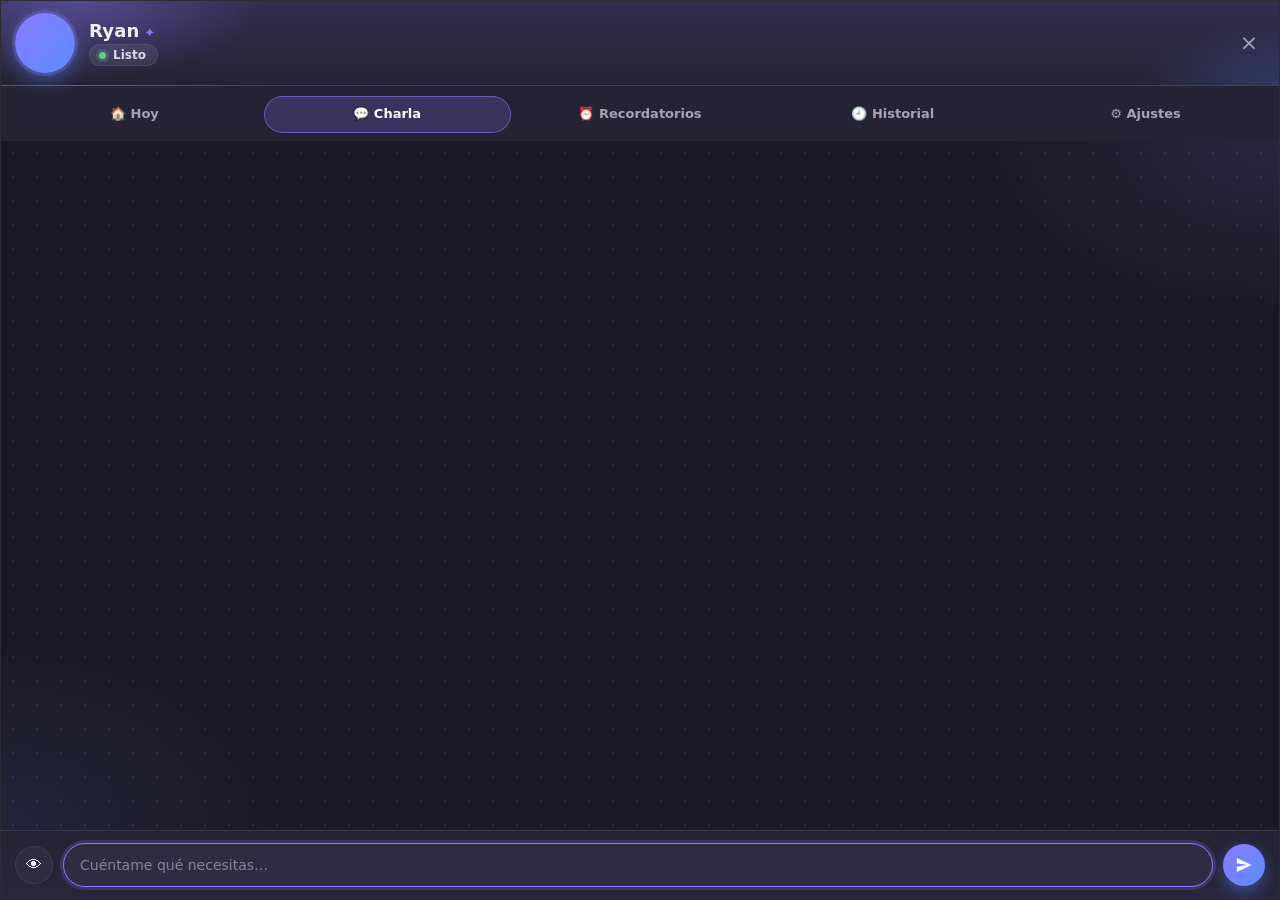
==== commit 58dc4b7f: "feat: add quick command bar for user requests and responses - Implemented a new quick command bar al" ====
--- a/ui/chat.html
+++ b/ui/chat.html
@@ -12,6 +12,7 @@
       <span id="assistant-title" class="title" data-tauri-drag-region>Ryan</span>
       <div class="subrow" data-tauri-drag-region>
       <span id="status" class="status" data-tauri-drag-region>Listo</span>
+      <button id="profile-badge" class="profile-badge" type="button" title="Modo activo: pulsa para cambiarlo" hidden></button>
       <button id="model-pill" class="model-pill" type="button" title="Cambiar de modelo" aria-haspopup="menu" aria-expanded="false" hidden>
         <span id="model-pill-text"></span><span class="caret" aria-hidden="true">▾</span>
       </button>
@@ -48,7 +49,23 @@
       </div>
     </section>
     <div class="palette-anchor"><div id="palette" class="palette" role="listbox" aria-label="Comandos" hidden></div></div>
+    <div class="palette-anchor">
+      <div id="look-panel" class="look-panel" role="dialog" aria-label="Mirar una ventana" hidden>
+        <div class="look-head"><strong>Mirar una ventana</strong><button type="button" id="look-close" class="look-x" aria-label="Cerrar">✕</button></div>
+        <div id="look-status" class="hint" role="status">Capturando…</div>
+        <img id="look-thumb" class="look-thumb" alt="Vista previa de la ventana que se va a enviar" hidden>
+        <div id="look-caption" class="hint"></div>
+        <select id="look-select" aria-label="Elegir otra ventana"></select>
+        <p class="hint">Solo se envía si pulsas «Adjuntar» y mandas el mensaje. La imagen la verá únicamente el modelo de IA que estás usando.</p>
+        <div class="look-actions">
+          <button type="button" id="look-attach" disabled>Adjuntar a mi mensaje</button>
+          <button type="button" id="look-cancel" class="secondary">Cancelar</button>
+        </div>
+      </div>
+    </div>
+    <div id="attachments" class="attachments" aria-label="Imágenes adjuntas" hidden></div>
     <form id="form" autocomplete="off">
+      <button type="button" id="look-btn" class="icon-btn" title="Mirar una ventana: la captura y te la enseña antes de enviarla" aria-label="Mirar una ventana">👁</button>
       <input id="input" type="text" placeholder="Cuéntame qué necesitas…" autofocus>
       <button type="submit" id="send" aria-label="Enviar" title="Enviar"><svg viewBox="0 0 24 24" aria-hidden="true"><path d="M3.4 20.4 21 12 3.4 3.6 3.4 10l12.6 2-12.6 2z"/></svg></button>
     </form>
@@ -60,6 +77,13 @@
         <div class="card hello">
           <div id="today-date" class="date"></div>
           <div id="today-greeting" class="big"></div>
+        </div>
+
+        <div class="card field">
+          <h3>Modo</h3>
+          <div id="profile-chips" class="profile-chips" role="radiogroup" aria-label="Modo de Ryan"></div>
+          <p id="profile-desc" class="hint"></p>
+          <ul id="profile-changes" class="profile-changes"></ul>
         </div>
 
         <div id="today-media-card" class="card field" hidden>
@@ -187,6 +211,12 @@
     <div class="panels">
       <!-- Compañero -->
       <div class="panel" data-panel="pet">
+        <div class="card field">
+          <h3>Modo</h3>
+          <select id="profile-select" aria-label="Modo de Ryan"></select>
+          <p id="profile-select-desc" class="hint"></p>
+          <p class="hint">Un modo cambia a la vez cómo se comporta la mascota, los avisos y el tono de las respuestas, sin tocar tus ajustes: al volver a «Normal» todo queda como lo tenías.</p>
+        </div>
         <form id="name-form" class="card field" autocomplete="off">
           <h3>Nombre</h3>
           <div class="row">
@@ -311,6 +341,23 @@
           </div>
           <div id="shortcut-message" class="message" role="status"></div>
           <p id="shortcut-hint" class="hint"></p>
+        </form>
+
+        <form id="quick-form" class="card field" autocomplete="off">
+          <h3>Atajo de la barra rápida</h3>
+          <p class="hint">Un campo pequeño sobre el escritorio para pedir algo sin abrir el chat. Si algo necesita tu permiso, se abre el chat.</p>
+          <div class="mods">
+            <label class="chip"><input type="checkbox" data-qmod="Ctrl"><span>Ctrl</span></label>
+            <label class="chip"><input type="checkbox" data-qmod="Alt"><span>Alt</span></label>
+            <label class="chip"><input type="checkbox" data-qmod="Shift"><span>Shift</span></label>
+            <label class="chip"><input type="checkbox" data-qmod="Super"><span>Win</span></label>
+          </div>
+          <div class="row">
+            <input id="quick-key" type="text" maxlength="3" spellcheck="false" aria-label="Tecla" placeholder="J">
+            <button type="submit" id="save-quick">Guardar</button>
+          </div>
+          <div id="quick-message" class="message" role="status"></div>
+          <p id="quick-hint" class="hint"></p>
         </form>
 
         <div class="card field">
@@ -332,6 +379,12 @@
                 <input id="apps-filter" type="search" placeholder="Filtrar por nombre…" spellcheck="false" autocomplete="off">
                 <button type="button" id="apps-refresh" class="secondary">Actualizar</button>
               </div>
+              <div class="apps-bar">
+                <label class="check"><input type="checkbox" id="apps-only-enabled"><span>Solo activadas</span></label>
+                <button type="button" id="apps-all-on" class="secondary">Activar las que se ven</button>
+                <button type="button" id="apps-all-off" class="secondary">Desactivar las que se ven</button>
+              </div>
+              <div id="apps-count" class="hint"></div>
               <div id="apps-list" class="tools scroll"></div>
               <p id="apps-hint" class="hint"></p>
               <div id="apps-message" class="message" role="status"></div>
@@ -368,8 +421,14 @@
         </div>
 
         <div class="card field">
-          <h3>Herramientas de la IA</h3>
-          <div id="tools-list" class="tools"></div>
+          <h3>Herramientas de la IA <span id="tools-count" class="count"></span></h3>
+          <p class="hint">Desactiva lo que no quieras que pueda usar. La etiqueta indica cuándo te pide permiso: <strong>Segura</strong> se hace sola, <strong>Pide permiso</strong> te pregunta antes y <strong>Peligrosa</strong> te lo explica con detalle.</p>
+          <input id="tools-search" type="search" placeholder="Buscar herramienta…" spellcheck="false" autocomplete="off" aria-label="Buscar herramienta">
+          <div class="row">
+            <button type="button" id="tools-all-on" class="secondary">Activar las que se ven</button>
+            <button type="button" id="tools-all-off" class="secondary">Desactivar las que se ven</button>
+          </div>
+          <div id="tools-list" class="tool-groups"></div>
           <div id="tools-message" class="message" role="status"></div>
         </div>
       </div>
--- a/ui/chat.css
+++ b/ui/chat.css
@@ -475,3 +475,79 @@
 .detail-title strong { overflow: hidden; text-overflow: ellipsis; white-space: nowrap; }
 .transcript { display: flex; flex-direction: column; gap: 10px; padding: 6px 2px 14px; }
 .divider { align-self: center; padding: 4px 12px; border-radius: 999px; background: rgb(var(--accent-rgb) / 0.14); color: var(--muted); font-size: 12px; }
+
+/* ---------- Imágenes adjuntas y «mirar una ventana» ---------- */
+.icon-btn {
+  width: 38px; height: 38px; flex: none; padding: 0; border: 1px solid var(--line); border-radius: 50%; background: var(--card);
+  font-size: 16px; line-height: 1; cursor: pointer; transition: transform 0.15s, border-color 0.15s, background 0.15s;
+}
+.icon-btn:hover { transform: translateY(-1px); border-color: rgb(var(--accent-rgb) / 0.6); background: rgb(var(--accent-rgb) / 0.16); }
+.attachments { display: flex; flex-wrap: wrap; align-items: center; gap: 8px; padding: 8px 14px 0; }
+.attach-chip { position: relative; width: 62px; height: 62px; }
+.attach-chip img { width: 100%; height: 100%; object-fit: cover; border: 1px solid rgb(var(--accent-rgb) / 0.5); border-radius: 12px; background: var(--card); }
+.attach-x {
+  position: absolute; top: -6px; right: -6px; width: 20px; height: 20px; padding: 0; border: 0; border-radius: 50%;
+  background: #3a3c4a; color: #fff; font-size: 11px; line-height: 1; cursor: pointer; box-shadow: 0 2px 6px rgba(0, 0, 0, 0.4);
+}
+.attach-x:hover { background: var(--danger); }
+.attach-note { flex: 1 1 100%; font-size: 12.5px; color: var(--warn); }
+.msg .attached { display: flex; flex-wrap: wrap; gap: 6px; margin-bottom: 8px; }
+.msg .attached img { max-width: 100%; max-height: 180px; border-radius: 12px; border: 1px solid rgba(255, 255, 255, 0.25); }
+.look-panel {
+  position: absolute; z-index: 30; left: 12px; right: 12px; bottom: 8px; display: flex; flex-direction: column; gap: 8px; padding: 12px;
+  border: 1px solid rgb(var(--accent-rgb) / 0.45); border-radius: 16px; background: var(--card); box-shadow: 0 -10px 30px rgba(0, 0, 0, 0.45);
+  animation: fade-up 0.15s ease-out both;
+}
+.look-head { display: flex; align-items: center; justify-content: space-between; }
+.look-x { padding: 2px 6px; border: 0; border-radius: 6px; background: none; color: var(--muted); cursor: pointer; }
+.look-x:hover { color: var(--text); background: rgba(255, 255, 255, 0.08); }
+.look-thumb { max-height: 170px; max-width: 100%; align-self: center; border: 1px solid var(--line); border-radius: 10px; background: #000; object-fit: contain; }
+.look-panel select {
+  padding: 8px 10px; border: 1px solid var(--line); border-radius: 10px; background: var(--bg); color: inherit; font: inherit;
+}
+.look-actions { display: flex; gap: 8px; }
+.look-actions button {
+  padding: 9px 14px; border: 0; border-radius: 10px; background: var(--grad); color: #fff; font-weight: 600; cursor: pointer;
+}
+.look-actions button.secondary { background: #3a3c4a; }
+.look-actions button:disabled { opacity: 0.5; cursor: default; }
+
+/* ---------- Modos (perfiles) ---------- */
+.profile-chips { display: flex; flex-wrap: wrap; gap: 8px; }
+.field .profile-chip {
+  padding: 7px 13px; border: 1px solid var(--line); border-radius: 999px; background: var(--bg); color: var(--muted); font-size: 13px; font-weight: 600;
+  transition: border-color 0.15s, background 0.15s, color 0.15s;
+}
+.field .profile-chip:hover:not(:disabled) { color: var(--text); border-color: rgb(var(--accent-rgb) / 0.55); filter: none; }
+.field .profile-chip[aria-checked="true"] { color: #fff; border-color: rgb(var(--accent-rgb) / 0.8); background: rgb(var(--accent-rgb) / 0.28); }
+.profile-changes { margin: 0; padding-left: 18px; font-size: 12.5px; color: var(--muted); }
+.profile-changes:empty { display: none; }
+.profile-changes li + li { margin-top: 2px; }
+.profile-changes li::marker { color: var(--accent); }
+.profile-badge {
+  padding: 2px 9px; border: 1px solid rgb(var(--accent-rgb) / 0.6); border-radius: 999px; background: rgb(var(--accent-rgb) / 0.2); color: #fff;
+  font-size: 11.5px; font-weight: 700; cursor: pointer; white-space: nowrap;
+}
+.profile-badge:hover { background: rgb(var(--accent-rgb) / 0.34); }
+
+/* ---------- Editor de herramientas y aplicaciones ---------- */
+.tool-groups { display: flex; flex-direction: column; gap: 8px; }
+.tool-group { overflow: hidden; border: 1px solid var(--line); border-radius: 12px; background: var(--bg); }
+.tool-group > summary { display: flex; align-items: center; gap: 10px; padding: 10px 12px; font-weight: 700; list-style: none; cursor: pointer; }
+.tool-group > summary::-webkit-details-marker { display: none; }
+.tool-group > summary::before { content: "▸"; color: var(--muted); transition: transform 0.15s; }
+.tool-group[open] > summary::before { transform: rotate(90deg); }
+.tool-group .g-name { flex: 1; }
+.tool-group .g-count { font-size: 12px; font-weight: 600; color: var(--muted); }
+.field .g-toggle { padding: 3px 10px; border-radius: 999px; background: #3a3c4a; font-size: 11.5px; }
+.tool-row { display: flex; align-items: flex-start; gap: 10px; padding: 9px 12px; border-top: 1px solid var(--line); cursor: pointer; }
+.tool-row input { width: auto; margin-top: 3px; accent-color: var(--accent); }
+.tool-body { min-width: 0; }
+.tool-head { display: flex; flex-wrap: wrap; align-items: center; gap: 4px 8px; }
+.tool-row .desc { margin: 2px 0 0; font-size: 12.5px; color: var(--muted); }
+.risk { padding: 1px 8px; border-radius: 999px; font-size: 10.5px; font-weight: 700; letter-spacing: 0.02em; }
+.risk.safe { color: var(--ok); background: rgba(95, 207, 128, 0.14); }
+.risk.confirm { color: var(--warn); background: rgba(232, 174, 74, 0.14); }
+.risk.dangerous { color: var(--danger); background: rgba(255, 107, 99, 0.14); }
+.risk.muted { color: var(--muted); background: rgba(255, 255, 255, 0.06); font-weight: 600; }
+.apps-bar { display: flex; flex-wrap: wrap; align-items: center; gap: 8px; }
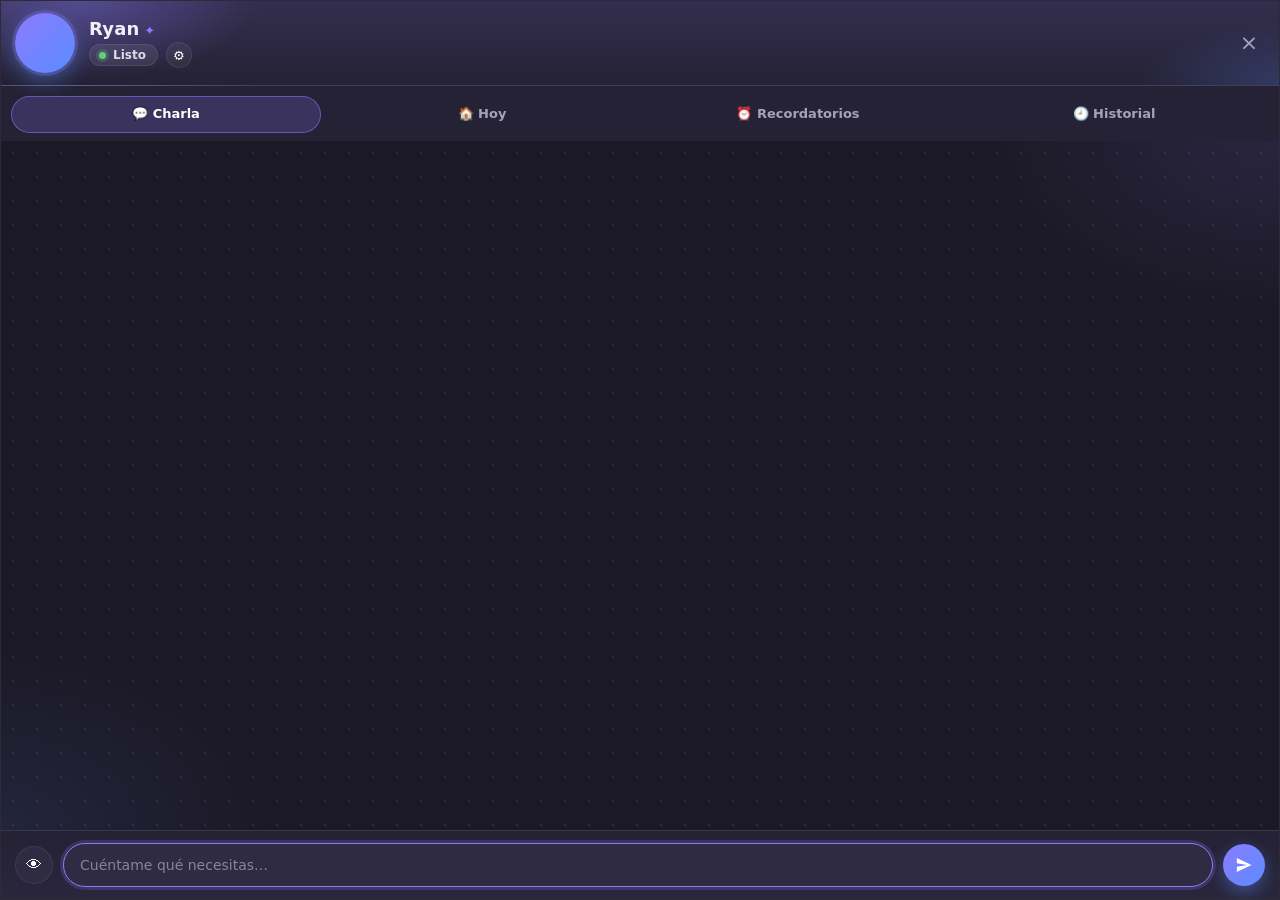
==== commit 10d939c0: "feat: add settings button and theme color adjustments for character selection" ====
--- a/ui/chat.html
+++ b/ui/chat.html
@@ -16,18 +16,17 @@
       <button id="model-pill" class="model-pill" type="button" title="Cambiar de modelo" aria-haspopup="menu" aria-expanded="false" hidden>
         <span id="model-pill-text"></span><span class="caret" aria-hidden="true">▾</span>
       </button>
+      <button id="settings-btn" class="gear-btn" type="button" title="Ajustes" aria-label="Ajustes" aria-pressed="false">⚙️</button>
       </div>
     </div>
     <button id="close" title="Cerrar (Esc)" aria-label="Cerrar">&times;</button>
   </header>
   <div id="model-menu" class="model-menu" role="menu" aria-label="Modelo de IA" hidden></div>
   <nav class="tabs" role="tablist">
+    <button class="tab active" role="tab" data-tab="chat" aria-selected="true" title="Charla">💬 <span class="tab-label">Charla</span></button>
     <button class="tab" role="tab" data-tab="today" aria-selected="false" title="Hoy">🏠 <span class="tab-label">Hoy</span></button>
-    <button class="tab active" role="tab" data-tab="chat" aria-selected="true" title="Charla">💬 <span class="tab-label">Charla</span></button>
     <button class="tab" role="tab" data-tab="reminders" aria-selected="false" title="Recordatorios">⏰ <span class="tab-label">Recordatorios</span> <span id="reminder-badge" class="count" hidden></span></button>
-    <button class="tab" role="tab" data-tab="history" aria-selected="false" title="Historial">🕘 <span class="tab-label">Historial</span></button>
-    <button class="tab" role="tab" data-tab="settings" aria-selected="false">⚙️ Ajustes</button>
-  </nav>
+    <button class="tab" role="tab" data-tab="history" aria-selected="false" title="Historial">🕘 <span class="tab-label">Historial</span></button></nav>
 
   <div id="view-chat" class="view">
     <main id="history"></main>
--- a/ui/chat.css
+++ b/ui/chat.css
@@ -551,3 +551,12 @@
 .risk.dangerous { color: var(--danger); background: rgba(255, 107, 99, 0.14); }
 .risk.muted { color: var(--muted); background: rgba(255, 255, 255, 0.06); font-weight: 600; }
 .apps-bar { display: flex; flex-wrap: wrap; align-items: center; gap: 8px; }
+
+/* ---------- Engranaje de Ajustes en la cabecera ---------- */
+.gear-btn {
+  display: grid; width: 26px; height: 26px; flex: none; padding: 0; place-items: center; border: 1px solid var(--line); border-radius: 50%;
+  background: rgba(255, 255, 255, 0.05); font-size: 13px; line-height: 1; cursor: pointer;
+  transition: transform 0.25s, background 0.15s, border-color 0.15s;
+}
+.gear-btn:hover { background: rgb(var(--accent-rgb) / 0.18); border-color: rgb(var(--accent-rgb) / 0.55); transform: rotate(60deg); }
+.gear-btn.active { background: rgb(var(--accent-rgb) / 0.32); border-color: rgb(var(--accent-rgb) / 0.8); }
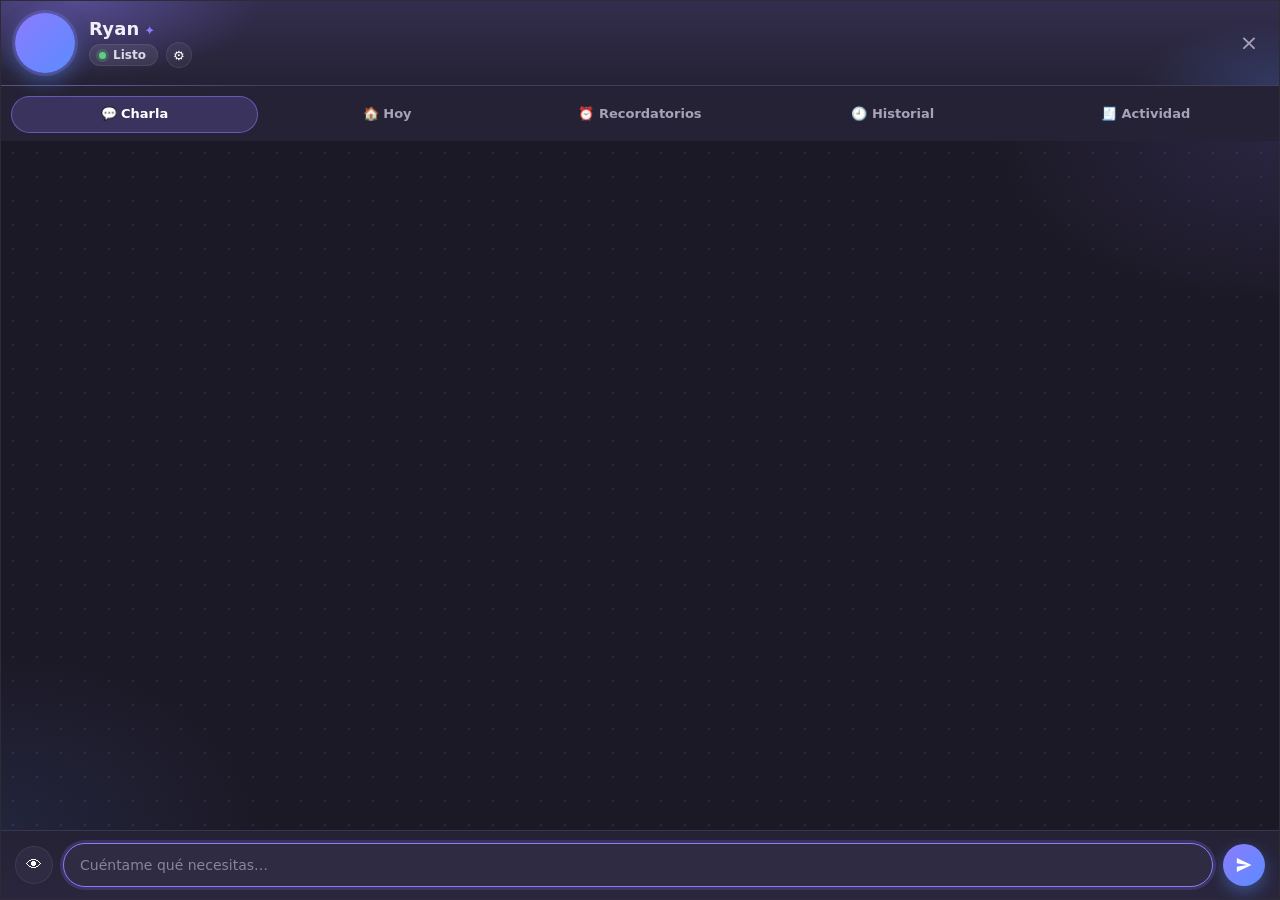
==== commit 5214448a: "feat: add activity tracking and tool detail display - Implemented activity tracking functionality, a" ====
--- a/ui/chat.html
+++ b/ui/chat.html
@@ -26,7 +26,8 @@
     <button class="tab active" role="tab" data-tab="chat" aria-selected="true" title="Charla">💬 <span class="tab-label">Charla</span></button>
     <button class="tab" role="tab" data-tab="today" aria-selected="false" title="Hoy">🏠 <span class="tab-label">Hoy</span></button>
     <button class="tab" role="tab" data-tab="reminders" aria-selected="false" title="Recordatorios">⏰ <span class="tab-label">Recordatorios</span> <span id="reminder-badge" class="count" hidden></span></button>
-    <button class="tab" role="tab" data-tab="history" aria-selected="false" title="Historial">🕘 <span class="tab-label">Historial</span></button></nav>
+    <button class="tab" role="tab" data-tab="history" aria-selected="false" title="Historial">🕘 <span class="tab-label">Historial</span></button>
+    <button class="tab" role="tab" data-tab="activity" aria-selected="false" title="Actividad">🧾 <span class="tab-label">Actividad</span></button></nav>
 
   <div id="view-chat" class="view">
     <main id="history"></main>
@@ -126,6 +127,27 @@
           <h3>Atajos</h3>
           <div id="today-shortcuts" class="shortcuts"></div>
         </div>
+      </div>
+    </div>
+  </section>
+
+  <section id="view-activity" class="view" hidden>
+    <div class="panels">
+      <div class="panel">
+        <div class="card field">
+          <h3>Lo que ha hecho Ryan <span id="activity-count" class="count"></span></h3>
+          <p class="hint">Cada acción con su detalle. Se guarda solo en este equipo y sin contenido privado (lo que escribes en otras apps o lees de un archivo no se guarda). Donde se puede, tienes un botón para deshacerla.</p>
+          <input id="activity-search" type="search" placeholder="Buscar en la actividad…" spellcheck="false" autocomplete="off" aria-label="Buscar en la actividad">
+          <div id="activity-filters" class="profile-chips" role="radiogroup" aria-label="Filtro">
+            <button type="button" class="profile-chip" role="radio" data-filter="all" aria-checked="true">Todo</button>
+            <button type="button" class="profile-chip" role="radio" data-filter="undo" aria-checked="false">Se puede deshacer</button>
+            <button type="button" class="profile-chip" role="radio" data-filter="failed" aria-checked="false">Con problemas</button>
+          </div>
+          <div class="row"><button type="button" id="activity-clear" class="secondary">Borrar el registro</button></div>
+          <div id="activity-message" class="message" role="status"></div>
+        </div>
+        <div id="activity-list" class="acts"></div>
+        <p id="activity-empty" class="hint empty" hidden></p>
       </div>
     </div>
   </section>
--- a/ui/chat.css
+++ b/ui/chat.css
@@ -560,3 +560,44 @@
 }
 .gear-btn:hover { background: rgb(var(--accent-rgb) / 0.18); border-color: rgb(var(--accent-rgb) / 0.55); transform: rotate(60deg); }
 .gear-btn.active { background: rgb(var(--accent-rgb) / 0.32); border-color: rgb(var(--accent-rgb) / 0.8); }
+
+/* --- Detalle de herramienta y pestaña Actividad --- */
+.msg.tool.fail { border-color: rgb(255 107 99 / 0.45); }
+.detail-toggle {
+  display: block; margin: 6px 0 0; padding: 0; border: 0; background: none;
+  color: var(--muted); font: inherit; font-size: 12px; cursor: pointer;
+}
+.detail-toggle:hover, .detail-toggle:focus-visible { color: var(--text); text-decoration: underline; }
+.tool-detail {
+  display: flex; flex-direction: column; gap: 10px; margin-top: 8px; padding: 10px 12px;
+  border: 1px solid var(--line); border-radius: 10px; background: rgba(0, 0, 0, 0.22); font-size: 13px;
+}
+.tool-detail[hidden] { display: none; }
+.tool-heading { margin-bottom: 3px; font-size: 11px; font-weight: 700; letter-spacing: 0.04em; text-transform: uppercase; color: var(--muted); }
+.tool-text { white-space: pre-wrap; overflow-wrap: anywhere; }
+.kv { display: grid; grid-template-columns: max-content 1fr; gap: 3px 12px; margin: 0; }
+.kv dt { color: var(--muted); }
+.kv dd { margin: 0; overflow-wrap: anywhere; white-space: pre-wrap; }
+.kv dd.mono { font-family: Consolas, "Cascadia Mono", monospace; font-size: 12px; }
+.tool-actions { display: flex; flex-wrap: wrap; align-items: center; gap: 8px; }
+.tool-actions button { padding: 5px 10px; font-size: 12px; }
+.tool-status { font-size: 12px; color: var(--muted); }
+
+.acts { display: flex; flex-direction: column; gap: 8px; }
+.act { border: 1px solid var(--line); border-radius: 12px; background: var(--card); overflow: hidden; }
+.act.fail { border-color: rgb(255 107 99 / 0.45); }
+.act.undone { opacity: 0.65; }
+.act-head {
+  display: flex; align-items: center; gap: 10px; width: 100%; padding: 10px 12px;
+  border: 0; background: none; color: var(--text); font: inherit; text-align: left; cursor: pointer;
+}
+.act-head:hover { background: rgb(var(--accent-rgb) / 0.1); }
+.act-icon { color: var(--ok); }
+.act.fail .act-icon { color: var(--danger); }
+.act-main { display: flex; flex: 1; flex-direction: column; min-width: 0; }
+.act-title { font-weight: 700; }
+.act-sub { overflow: hidden; font-size: 12px; color: var(--muted); text-overflow: ellipsis; white-space: nowrap; }
+.act-side { display: flex; flex-direction: column; align-items: flex-end; gap: 3px; font-size: 11px; color: var(--muted); }
+.badge-undo, .badge-undone { padding: 1px 7px; border-radius: 999px; background: rgb(var(--accent-rgb) / 0.22); color: var(--text); }
+.badge-undone { background: rgba(255, 255, 255, 0.1); color: var(--muted); }
+.act .tool-detail { margin: 0 12px 12px; }
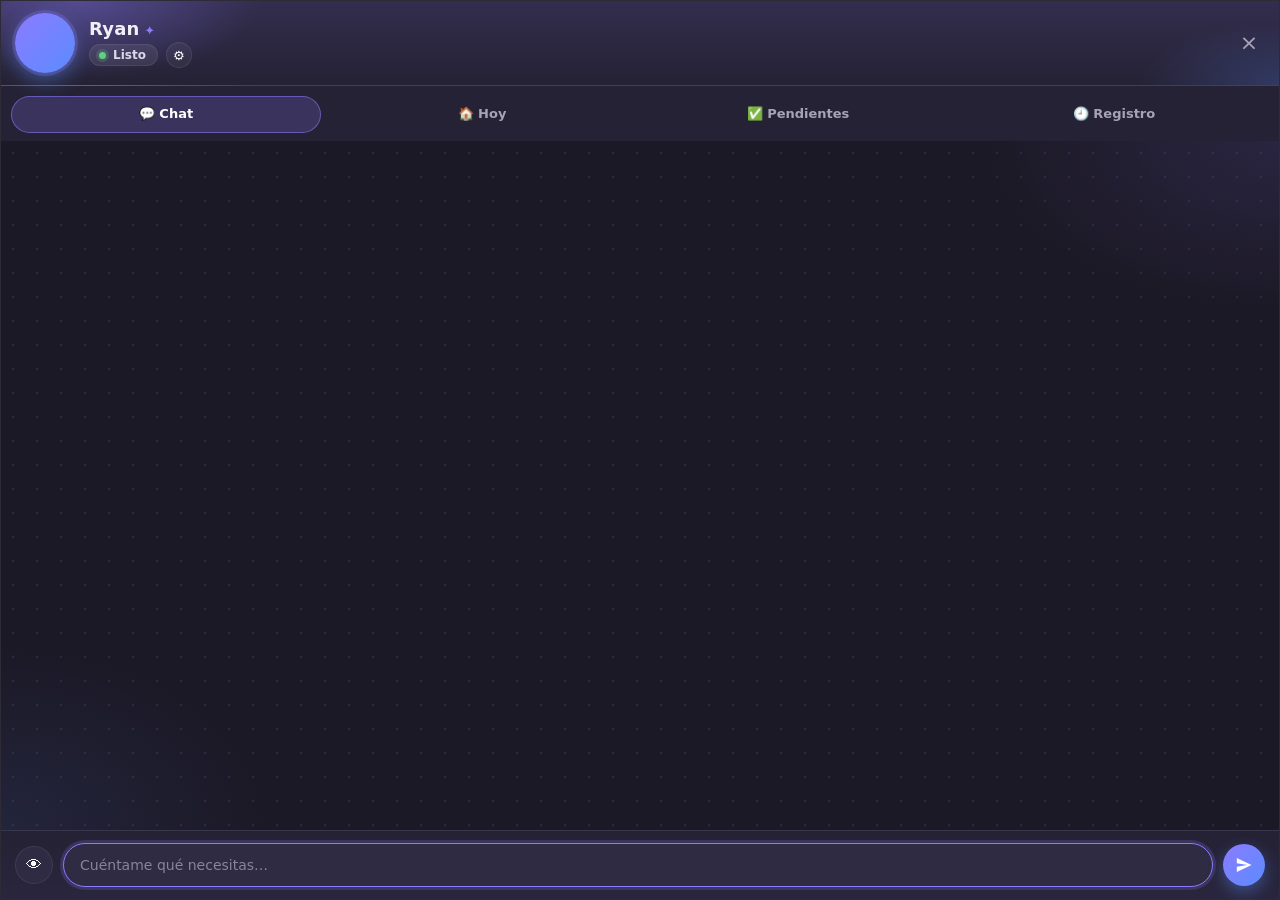
==== commit f0842047: "feat: add task management features and enhance activity logging - Introduced task management command" ====
--- a/ui/chat.html
+++ b/ui/chat.html
@@ -23,11 +23,14 @@
   </header>
   <div id="model-menu" class="model-menu" role="menu" aria-label="Modelo de IA" hidden></div>
   <nav class="tabs" role="tablist">
-    <button class="tab active" role="tab" data-tab="chat" aria-selected="true" title="Charla">💬 <span class="tab-label">Charla</span></button>
+    <button class="tab active" role="tab" data-tab="chat" aria-selected="true" title="Chat">💬 <span class="tab-label">Chat</span></button>
     <button class="tab" role="tab" data-tab="today" aria-selected="false" title="Hoy">🏠 <span class="tab-label">Hoy</span></button>
-    <button class="tab" role="tab" data-tab="reminders" aria-selected="false" title="Recordatorios">⏰ <span class="tab-label">Recordatorios</span> <span id="reminder-badge" class="count" hidden></span></button>
-    <button class="tab" role="tab" data-tab="history" aria-selected="false" title="Historial">🕘 <span class="tab-label">Historial</span></button>
-    <button class="tab" role="tab" data-tab="activity" aria-selected="false" title="Actividad">🧾 <span class="tab-label">Actividad</span></button></nav>
+    <button class="tab" role="tab" data-tab="reminders" aria-selected="false" title="Tareas y recordatorios">✅ <span class="tab-label">Pendientes</span> <span id="reminder-badge" class="count" hidden></span></button>
+    <button class="tab" role="tab" data-tab="log" aria-selected="false" title="Conversaciones y acciones de Ryan">🕘 <span class="tab-label">Registro</span></button></nav>
+  <div id="log-switch" class="subtabs" role="tablist" aria-label="Qué registro ver" hidden>
+    <button type="button" class="subtab active" role="tab" data-part="history" aria-selected="true">💬 Conversaciones</button>
+    <button type="button" class="subtab" role="tab" data-part="activity" aria-selected="false">🧾 Lo que hizo Ryan</button>
+  </div>
 
   <div id="view-chat" class="view">
     <main id="history"></main>
@@ -136,11 +139,16 @@
       <div class="panel">
         <div class="card field">
           <h3>Lo que ha hecho Ryan <span id="activity-count" class="count"></span></h3>
-          <p class="hint">Cada acción con su detalle. Se guarda solo en este equipo y sin contenido privado (lo que escribes en otras apps o lees de un archivo no se guarda). Donde se puede, tienes un botón para deshacerla.</p>
+          <p class="hint">Cada acción con su detalle. Se guarda solo en este equipo y sin contenido privado (lo que escribes en otras apps o lees de un archivo no se guarda).</p>
+          <div class="undo-note" role="note">
+            <strong>↩ Deshacer</strong>
+            <span>Las acciones marcadas con «Se puede deshacer» traen su botón debajo. Al pulsarlo, Ryan te pide confirmación en el chat antes de revertir nada. Se pueden deshacer: mover archivos, crear, copiar, comprimir o descomprimir (lo creado va a la Papelera), organizar una carpeta, y crear recordatorios, recuerdos o tareas. Lo borrado ya está en la Papelera de Windows: ahí lo recuperas tú. Lo demás (abrir apps, reproducir música, escribir en otras ventanas…) no se puede revertir.</span>
+            <span id="undo-summary" class="undo-summary"></span>
+          </div>
           <input id="activity-search" type="search" placeholder="Buscar en la actividad…" spellcheck="false" autocomplete="off" aria-label="Buscar en la actividad">
           <div id="activity-filters" class="profile-chips" role="radiogroup" aria-label="Filtro">
             <button type="button" class="profile-chip" role="radio" data-filter="all" aria-checked="true">Todo</button>
-            <button type="button" class="profile-chip" role="radio" data-filter="undo" aria-checked="false">Se puede deshacer</button>
+            <button type="button" class="profile-chip" role="radio" data-filter="undo" aria-checked="false">↩ Se puede deshacer</button>
             <button type="button" class="profile-chip" role="radio" data-filter="failed" aria-checked="false">Con problemas</button>
           </div>
           <div class="row"><button type="button" id="activity-clear" class="secondary">Borrar el registro</button></div>
@@ -186,6 +194,23 @@
   <section id="view-reminders" class="view" hidden>
     <div class="panels">
       <div class="panel">
+        <h2 class="section-title">✅ Tareas</h2>
+        <form id="task-form" class="card field" autocomplete="off">
+          <h3>Nueva tarea</h3>
+          <div class="row">
+            <input id="task-text" type="text" maxlength="200" spellcheck="true" placeholder="Por ejemplo: R38838 - ESE" aria-label="Nueva tarea">
+            <button type="submit" id="task-add">Añadir</button>
+          </div>
+          <div id="task-message" class="message" role="status"></div>
+        </form>
+
+        <div class="card field">
+          <h3>Tu lista <span id="task-count" class="count"></span> <button type="button" id="task-clear" class="link-btn" hidden>Quitar las hechas</button></h3>
+          <div id="task-list" class="tasks"></div>
+          <p id="task-empty" class="hint empty">No hay tareas. Añade una arriba o díselo al asistente en el chat: «agrega R38838 - ESE a mi lista de tareas».</p>
+        </div>
+
+        <h2 class="section-title">⏰ Recordatorios</h2>
         <form id="reminder-form" class="card field" autocomplete="off">
           <h3>Nuevo recordatorio</h3>
           <input id="reminder-text" type="text" maxlength="200" spellcheck="true" placeholder="¿Qué quieres que te recuerde?" aria-label="Qué recordar">
--- a/ui/chat.css
+++ b/ui/chat.css
@@ -377,6 +377,20 @@
 .reminder.soon { border-color: rgb(var(--accent-rgb) / 0.6); box-shadow: 0 0 0 3px rgb(var(--accent-rgb) / 0.12); }
 .reminder.soon .left { font-weight: 600; color: var(--accent); }
 .hint.empty { padding: 4px 2px; }
+.section-title { margin: 4px 2px 0; font-size: 15px; font-weight: 700; }
+.section-title:not(:first-child) { margin-top: 10px; }
+.tasks { display: flex; flex-direction: column; gap: 8px; }
+.task {
+  display: grid; grid-template-columns: auto 1fr auto; column-gap: 10px; align-items: center; padding: 10px 12px;
+  border: 1px solid var(--line); border-radius: 14px; background: var(--bg); animation: fade-up 0.28s ease-out both;
+}
+.task input[type="checkbox"] { width: 18px; height: 18px; margin: 0; cursor: pointer; accent-color: var(--accent); }
+.task .text { overflow-wrap: anywhere; }
+.task.done .text { color: var(--muted); text-decoration: line-through; }
+.field .task .cancel {
+  width: 28px; height: 28px; padding: 0; border-radius: 8px; background: none; color: var(--muted); line-height: 1;
+}
+.field .task .cancel:hover:not(:disabled) { color: var(--danger); background: rgba(255, 107, 99, 0.12); filter: none; transform: none; }
 
 /* ---------- Respuesta en directo ---------- */
 .msg.streaming { white-space: pre-wrap; }
@@ -601,3 +615,16 @@
 .badge-undo, .badge-undone { padding: 1px 7px; border-radius: 999px; background: rgb(var(--accent-rgb) / 0.22); color: var(--text); }
 .badge-undone { background: rgba(255, 255, 255, 0.1); color: var(--muted); }
 .act .tool-detail { margin: 0 12px 12px; }
+.act-undo { display: flex; flex-wrap: wrap; align-items: center; gap: 6px 10px; padding: 8px 12px 10px; border-top: 1px dashed var(--line); }
+.act-undo button {
+  padding: 5px 12px; border: 1px solid rgb(var(--accent-rgb) / 0.55); border-radius: 999px; background: rgb(var(--accent-rgb) / 0.14);
+  color: var(--text); font: inherit; font-size: 12px; font-weight: 700; cursor: pointer;
+}
+.act-undo button:hover:not(:disabled) { background: rgb(var(--accent-rgb) / 0.3); }
+.act-undo-note { font-size: 11px; color: var(--muted); }
+.undo-note {
+  display: flex; flex-direction: column; gap: 4px; padding: 10px 12px; border: 1px solid rgb(var(--accent-rgb) / 0.4); border-radius: 12px;
+  background: rgb(var(--accent-rgb) / 0.1); font-size: 12px; line-height: 1.45; color: var(--muted);
+}
+.undo-note strong { font-size: 13px; color: var(--text); }
+.undo-summary { font-weight: 700; color: var(--text); }
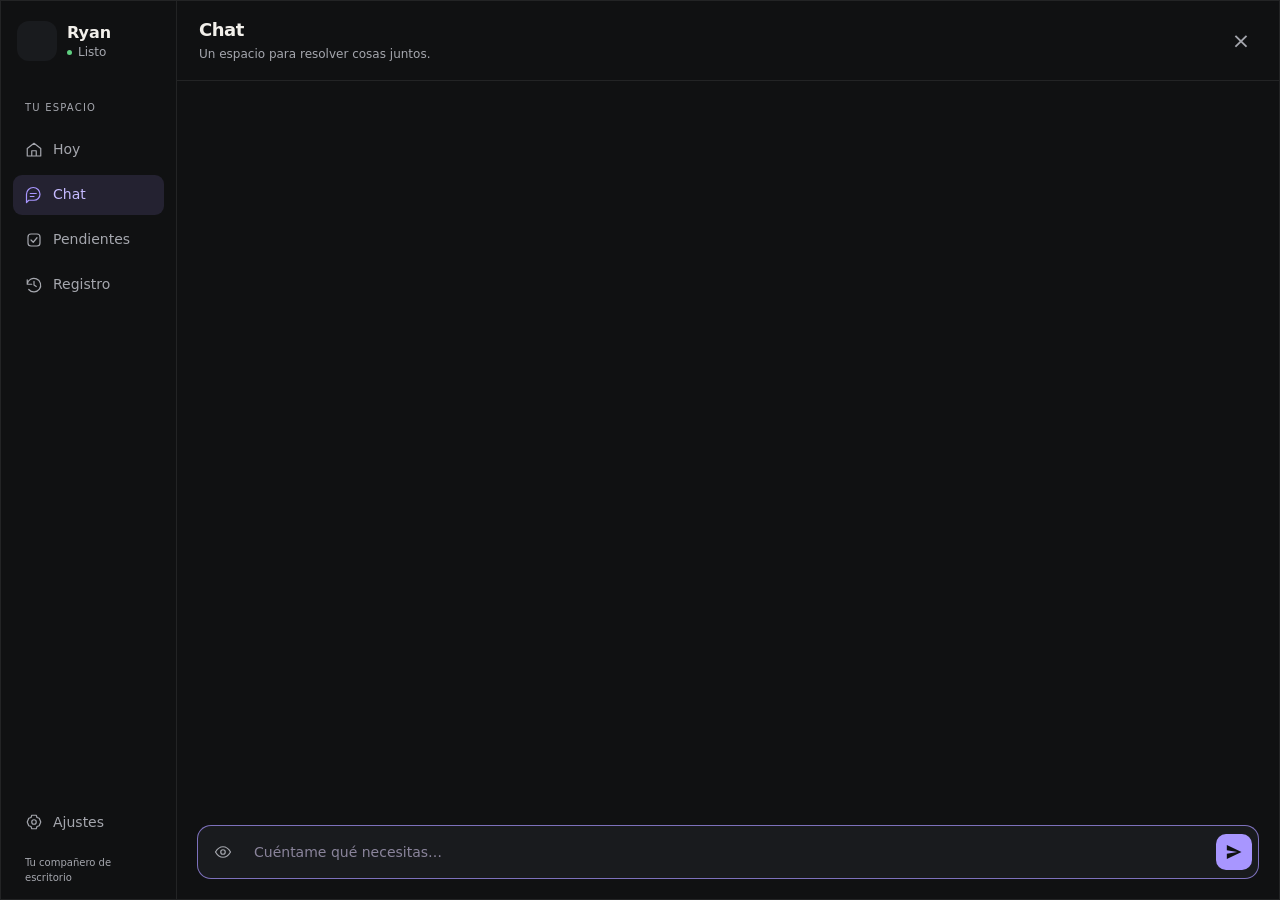
==== commit e3442f09: "Refactor chat and quick UI components for improved accessibility and responsiveness - Updated chat.h" ====
--- a/ui/chat.html
+++ b/ui/chat.html
@@ -2,38 +2,53 @@
 <html lang="es">
 <head>
   <meta charset="utf-8">
+  <meta name="viewport" content="width=device-width, initial-scale=1">
   <title>Ryan - Chat</title>
   <link rel="stylesheet" href="chat.css">
 </head>
 <body>
-  <header data-tauri-drag-region>
+  <header class="brand" data-tauri-drag-region>
     <div class="badge" data-tauri-drag-region><img id="header-avatar" alt="" hidden></div>
     <div class="identity" data-tauri-drag-region>
       <span id="assistant-title" class="title" data-tauri-drag-region>Ryan</span>
       <div class="subrow" data-tauri-drag-region>
       <span id="status" class="status" data-tauri-drag-region>Listo</span>
       <button id="profile-badge" class="profile-badge" type="button" title="Modo activo: pulsa para cambiarlo" hidden></button>
-      <button id="model-pill" class="model-pill" type="button" title="Cambiar de modelo" aria-haspopup="menu" aria-expanded="false" hidden>
-        <span id="model-pill-text"></span><span class="caret" aria-hidden="true">▾</span>
-      </button>
-      <button id="settings-btn" class="gear-btn" type="button" title="Ajustes" aria-label="Ajustes" aria-pressed="false">⚙️</button>
-      </div>
-    </div>
+      </div>
+    </div>
+  </header>
+  <header class="workspace-header" data-tauri-drag-region>
+    <div class="page-heading" data-tauri-drag-region>
+      <h1 id="page-title" data-tauri-drag-region>Chat</h1>
+      <p id="page-description" data-tauri-drag-region>Un espacio para resolver cosas juntos.</p>
+    </div>
+    <button id="model-pill" class="model-pill" type="button" title="Cambiar de modelo" aria-haspopup="menu" aria-expanded="false" hidden>
+      <span id="model-pill-text"></span><span class="caret" aria-hidden="true">▾</span>
+    </button>
     <button id="close" title="Cerrar (Esc)" aria-label="Cerrar">&times;</button>
   </header>
   <div id="model-menu" class="model-menu" role="menu" aria-label="Modelo de IA" hidden></div>
-  <nav class="tabs" role="tablist">
-    <button class="tab active" role="tab" data-tab="chat" aria-selected="true" title="Chat">💬 <span class="tab-label">Chat</span></button>
-    <button class="tab" role="tab" data-tab="today" aria-selected="false" title="Hoy">🏠 <span class="tab-label">Hoy</span></button>
-    <button class="tab" role="tab" data-tab="reminders" aria-selected="false" title="Tareas y recordatorios">✅ <span class="tab-label">Pendientes</span> <span id="reminder-badge" class="count" hidden></span></button>
-    <button class="tab" role="tab" data-tab="log" aria-selected="false" title="Conversaciones y acciones de Ryan">🕘 <span class="tab-label">Registro</span></button></nav>
+  <aside class="navigation" aria-label="Navegación principal">
+    <span class="nav-caption">TU ESPACIO</span>
+    <nav class="tabs" role="tablist" aria-label="Secciones de Ryan" aria-orientation="vertical">
+      <button id="tab-today" class="tab" role="tab" data-tab="today" aria-controls="view-today" aria-selected="false" tabindex="-1" title="Hoy"><svg viewBox="0 0 24 24" aria-hidden="true"><path d="m3 10 9-7 9 7v10H3zM9 20v-7h6v7"/></svg><span class="tab-label">Hoy</span></button>
+      <button id="tab-chat" class="tab active" role="tab" data-tab="chat" aria-controls="view-chat" aria-selected="true" title="Chat"><svg viewBox="0 0 24 24" aria-hidden="true"><path d="M20 11a8 8 0 0 1-8 8H5l-3 3V11a9 9 0 0 1 18 0Z"/><path d="M7 10h8M7 14h5"/></svg><span class="tab-label">Chat</span></button>
+      <button id="tab-reminders" class="tab" role="tab" data-tab="reminders" aria-controls="view-reminders" aria-selected="false" tabindex="-1" title="Tareas y recordatorios"><svg viewBox="0 0 24 24" aria-hidden="true"><rect x="4" y="4" width="16" height="16" rx="4"/><path d="m8 12 3 3 5-6"/></svg><span class="tab-label">Pendientes</span> <span id="reminder-badge" class="count" hidden></span></button>
+      <button id="tab-log" class="tab" role="tab" data-tab="log" aria-controls="view-history view-activity" aria-selected="false" tabindex="-1" title="Conversaciones y acciones de Ryan"><svg viewBox="0 0 24 24" aria-hidden="true"><path d="M3 11a9 9 0 1 1 2 7M3 5v6h6M12 7v5l3 2"/></svg><span class="tab-label">Registro</span></button>
+    </nav>
+    <div class="nav-footer">
+      <button id="settings-btn" class="gear-btn" type="button" title="Ajustes" aria-label="Ajustes" aria-pressed="false"><svg viewBox="0 0 24 24" aria-hidden="true"><path d="m9 3-1 3-3 1-2 5 2 5 3 1 1 3h6l1-3 3-1 2-5-2-5-3-1-1-3z"/><circle cx="12" cy="12" r="3"/></svg><span>Ajustes</span></button>
+      <p>Tu compañero de escritorio</p>
+    </div>
+  </aside>
+  <div class="workspace-body">
   <div id="log-switch" class="subtabs" role="tablist" aria-label="Qué registro ver" hidden>
     <button type="button" class="subtab active" role="tab" data-part="history" aria-selected="true">💬 Conversaciones</button>
     <button type="button" class="subtab" role="tab" data-part="activity" aria-selected="false">🧾 Lo que hizo Ryan</button>
   </div>
 
-  <div id="view-chat" class="view">
-    <main id="history"></main>
+  <div id="view-chat" class="view" role="tabpanel" aria-labelledby="tab-chat">
+    <main id="history" aria-label="Conversación"></main>
     <section id="player" class="player no-art" aria-label="Reproductor" hidden>
       <img id="player-art" class="art" alt="" hidden>
       <div class="info">
@@ -68,21 +83,22 @@
     </div>
     <div id="attachments" class="attachments" aria-label="Imágenes adjuntas" hidden></div>
     <form id="form" autocomplete="off">
-      <button type="button" id="look-btn" class="icon-btn" title="Mirar una ventana: la captura y te la enseña antes de enviarla" aria-label="Mirar una ventana">👁</button>
-      <input id="input" type="text" placeholder="Cuéntame qué necesitas…" autofocus>
+      <button type="button" id="look-btn" class="icon-btn" title="Mirar una ventana: la captura y te la enseña antes de enviarla" aria-label="Mirar una ventana"><svg viewBox="0 0 24 24" aria-hidden="true"><path d="M2 12s4-7 10-7 10 7 10 7-4 7-10 7S2 12 2 12Z"/><circle cx="12" cy="12" r="3"/></svg></button>
+      <input id="input" type="text" placeholder="Cuéntame qué necesitas…" aria-label="Mensaje para Ryan" autofocus>
       <button type="submit" id="send" aria-label="Enviar" title="Enviar"><svg viewBox="0 0 24 24" aria-hidden="true"><path d="M3.4 20.4 21 12 3.4 3.6 3.4 10l12.6 2-12.6 2z"/></svg></button>
     </form>
   </div>
 
-  <section id="view-today" class="view" hidden>
+  <section id="view-today" class="view" role="tabpanel" aria-labelledby="tab-today" hidden>
     <div class="panels">
       <div class="panel">
         <div class="card hello">
           <div id="today-date" class="date"></div>
           <div id="today-greeting" class="big"></div>
-        </div>
-
-        <div class="card field">
+          <p class="hello-note">Un poco de orden. Más espacio para lo que importa.</p>
+        </div>
+
+        <div class="card field today-mode">
           <h3>Modo</h3>
           <div id="profile-chips" class="profile-chips" role="radiogroup" aria-label="Modo de Ryan"></div>
           <p id="profile-desc" class="hint"></p>
@@ -104,13 +120,13 @@
           </div>
         </div>
 
-        <div class="card field">
+        <div class="card field today-reminders">
           <h3>Próximos recordatorios <button type="button" id="today-all-reminders" class="link-btn">Ver todos</button></h3>
           <div id="today-reminders" class="reminders"></div>
           <p id="today-reminders-empty" class="hint empty">Nada programado. Pídeselo en el chat: «recuérdame beber agua en 20 minutos».</p>
         </div>
 
-        <div class="card field">
+        <div class="card field today-system">
           <h3>Tu equipo</h3>
           <div id="today-stats" class="stats"></div>
         </div>
@@ -126,7 +142,7 @@
           </div>
         </div>
 
-        <div class="card field">
+        <div class="card field today-shortcuts">
           <h3>Atajos</h3>
           <div id="today-shortcuts" class="shortcuts"></div>
         </div>
@@ -134,7 +150,7 @@
     </div>
   </section>
 
-  <section id="view-activity" class="view" hidden>
+  <section id="view-activity" class="view" role="tabpanel" aria-labelledby="tab-log" hidden>
     <div class="panels">
       <div class="panel">
         <div class="card field">
@@ -160,7 +176,7 @@
     </div>
   </section>
 
-  <section id="view-history" class="view" hidden>
+  <section id="view-history" class="view" role="tabpanel" aria-labelledby="tab-log" hidden>
     <div class="panels">
       <div id="history-list-view" class="panel">
         <div class="card field">
@@ -191,7 +207,7 @@
     </div>
   </section>
 
-  <section id="view-reminders" class="view" hidden>
+  <section id="view-reminders" class="view" role="tabpanel" aria-labelledby="tab-reminders" hidden>
     <div class="panels">
       <div class="panel">
         <h2 class="section-title">✅ Tareas</h2>
@@ -481,6 +497,10 @@
     </div>
   </section>
 
+  </div>
+  <div id="drop-overlay" class="drop-overlay" aria-hidden="true" hidden>
+    <div class="drop-card"><div class="drop-emoji">📎</div><strong>Suelta tu archivo aquí</strong><span>Podrás analizarlo, resumirlo, preguntarle algo o convertirlo.</span></div>
+  </div>
   <script src="richtext.js"></script>
   <script src="chat.js"></script>
   <script src="player.js"></script>
--- a/ui/chat.css
+++ b/ui/chat.css
@@ -1,19 +1,19 @@
 :root {
   color-scheme: dark;
   /* El acento cambia con el personaje elegido: chat.js rellena estos dos trozos (R G B). */
-  --accent-rgb: 139 123 255;
+  --accent-rgb: 168 150 255;
   --accent-2-rgb: 91 140 255;
   --accent: rgb(var(--accent-rgb));
   --accent-2: rgb(var(--accent-2-rgb));
-  /* Fondos cálidos teñidos con el acento, en lugar de un gris azulado neutro. */
-  --bg: color-mix(in srgb, var(--accent) 5%, #16141b);
-  --surface: color-mix(in srgb, var(--accent) 8%, #1c1a23);
-  --card: color-mix(in srgb, var(--accent) 11%, #23212b);
-  --card-2: color-mix(in srgb, var(--accent) 18%, #29272f);
+  /* Superficies neutras: el personaje aporta el acento, no tiñe toda la app. */
+  --bg: #101112;
+  --surface: #141618;
+  --card: #191b1e;
+  --card-2: #24272b;
   --line: rgba(255, 255, 255, 0.08);
-  --text: #f1eef6;
-  --muted: #a8a2b8;
-  --grad: linear-gradient(135deg, var(--accent) 0%, var(--accent-2) 100%);
+  --text: #f2f0eb;
+  --muted: #a5a7ae;
+  --grad: color-mix(in srgb, var(--accent) 45%, #39343f);
   --ok: #5fcf80;
   --danger: #ff6b63;
   --warn: #e8ae4a;
@@ -21,7 +21,11 @@
 * { box-sizing: border-box; }
 html, body { margin: 0; height: 100%; }
 body {
-  display: flex; flex-direction: column;
+  display: grid;
+  grid-template-columns: 176px minmax(0, 1fr);
+  grid-template-rows: 80px minmax(0, 1fr);
+  grid-template-areas: "brand toolbar" "navigation content";
+  overflow: hidden;
   font: 14px/1.45 "Segoe UI Variable Text", "Segoe UI", system-ui, sans-serif;
   background: var(--bg); color: var(--text);
   border: 1px solid var(--line);
@@ -35,37 +39,31 @@
 
 /* ---------- Cabecera ---------- */
 header {
-  position: relative; display: flex; align-items: center; gap: 14px; padding: 12px 14px; user-select: none;
-  background:
-    radial-gradient(260px 110px at 6% 0%, rgb(var(--accent-rgb) / 0.38), transparent 70%),
-    radial-gradient(200px 90px at 100% 100%, rgb(var(--accent-2-rgb) / 0.22), transparent 70%),
-    linear-gradient(180deg, color-mix(in srgb, var(--accent) 16%, #221f2c), var(--surface));
-  border-bottom: 1px solid var(--line);
+  position: relative; display: flex; align-items: center; gap: 10px; padding: 16px; user-select: none;
+  background: var(--bg);
 }
 .badge {
-  position: relative; width: 60px; height: 60px; flex: none; border-radius: 50%;
-  display: grid; place-items: center; background: var(--grad);
-  box-shadow: 0 0 0 3px rgb(var(--accent-rgb) / 0.25), 0 8px 20px rgb(var(--accent-2-rgb) / 0.45);
+  position: relative; width: 40px; height: 40px; flex: none; border-radius: 12px;
+  display: grid; place-items: center; background: var(--card);
   transition: transform 0.25s cubic-bezier(0.3, 1.5, 0.5, 1);
 }
 .badge:hover { transform: scale(1.06) rotate(-4deg); }
-.badge img { width: 50px; height: 50px; object-fit: contain; pointer-events: none; animation: float 3.2s ease-in-out infinite; }
+.badge img { width: 36px; height: 36px; object-fit: contain; pointer-events: none; }
 body[data-mood="busy"] .badge { animation: wiggle 0.9s ease-in-out infinite; }
 body[data-mood="sleepy"] .badge img { animation-duration: 6s; filter: saturate(0.8); }
 .identity { flex: 1; min-width: 0; display: flex; flex-direction: column; align-items: flex-start; gap: 3px; line-height: 1.2; }
-.title { font-size: 18px; font-weight: 800; letter-spacing: 0.01em; white-space: nowrap; overflow: hidden; text-overflow: ellipsis; max-width: 100%; }
-.title::after { content: " ✦"; color: var(--accent); font-size: 13px; }
+.title { font-size: 16px; font-weight: 650; white-space: nowrap; overflow: hidden; text-overflow: ellipsis; max-width: 100%; }
 .status {
-  display: inline-flex; align-items: center; gap: 7px; padding: 3px 11px 3px 9px; border-radius: 999px;
-  font-size: 12px; font-weight: 600; color: #ddd8ea; background: rgb(255 255 255 / 0.08); border: 1px solid var(--line);
-}
-.status::before { content: ""; width: 7px; height: 7px; border-radius: 50%; background: var(--ok); box-shadow: 0 0 0 3px rgba(95, 207, 128, 0.2); }
+  display: inline-flex; align-items: center; gap: 6px;
+  font-size: 12px; font-weight: 400; color: var(--muted);
+}
+.status::before { content: ""; width: 5px; height: 5px; border-radius: 50%; background: var(--ok); }
 .status[data-busy="true"]::before { background: var(--accent); box-shadow: 0 0 0 3px rgb(var(--accent-rgb) / 0.28); animation: beat 1s ease-in-out infinite; }
 #close {
   width: 32px; height: 32px; border: 0; border-radius: 50%; background: transparent; color: var(--muted);
   font-size: 22px; line-height: 1; cursor: pointer; transition: background 0.15s, color 0.15s, transform 0.15s;
 }
-#close:hover { background: rgba(255, 107, 99, 0.16); color: #ff9a94; transform: rotate(90deg); }
+#close:hover { background: rgba(255, 107, 99, 0.16); color: #ff9a94; }
 
 /* ---------- Pestañas ---------- */
 .tabs { display: flex; gap: 8px; padding: 10px 12px 8px; background: var(--surface); }
@@ -76,34 +74,28 @@
 .tab:hover { color: var(--text); background: rgba(255, 255, 255, 0.05); transform: translateY(-1px); }
 .tab.active { color: #fff; background: rgb(var(--accent-rgb) / 0.2); border-color: rgb(var(--accent-rgb) / 0.55); }
 
-.view { flex: 1; min-height: 0; display: flex; flex-direction: column; }
+.view { flex: 1; min-height: 0; min-width: 0; display: flex; flex-direction: column; }
 
 /* ---------- Conversación ---------- */
 #history {
-  flex: 1; overflow-y: auto; padding: 16px 16px 8px; display: flex; flex-direction: column; gap: 10px;
-  background:
-    radial-gradient(rgb(var(--accent-rgb) / 0.14) 1px, transparent 1.6px) 0 0 / 24px 24px,
-    radial-gradient(420px 240px at 100% 0%, rgb(var(--accent-rgb) / 0.12), transparent 70%),
-    radial-gradient(380px 260px at 0% 100%, rgb(var(--accent-2-rgb) / 0.10), transparent 70%),
-    var(--bg);
+  flex: 1; overflow-y: auto; padding: 24px 24px 16px; display: flex; flex-direction: column; gap: 16px;
+  background: var(--bg);
   scroll-behavior: smooth;
 }
 .msg {
   position: relative; max-width: 86%; padding: 10px 14px 18px; white-space: pre-wrap; word-break: break-word;
-  border-radius: 20px; box-shadow: 0 3px 12px rgba(0, 0, 0, 0.25);
-  animation: pop-left 0.38s cubic-bezier(0.2, 0.9, 0.3, 1.25) both; transform-origin: 0 100%;
+  border-radius: 14px;
+  animation: fade-up 0.18s ease-out both;
 }
 .msg.user {
-  align-self: flex-end; color: #fff; background: var(--grad); border-bottom-right-radius: 6px; text-shadow: 0 1px 1px rgba(0, 0, 0, 0.22);
-  animation-name: pop-right; transform-origin: 100% 100%; box-shadow: 0 6px 18px rgb(var(--accent-2-rgb) / 0.35);
-}
-.msg.assistant { align-self: flex-start; background: var(--card); border: 1px solid rgb(var(--accent-rgb) / 0.22); border-bottom-left-radius: 6px; }
+  align-self: flex-end; color: var(--text); background: color-mix(in srgb, var(--accent) 18%, var(--card)); border-bottom-right-radius: 5px;
+}
+.msg.assistant { align-self: flex-start; background: var(--card); border: 1px solid var(--line); border-bottom-left-radius: 5px; }
 /* La carita del amigo junto a lo que dice; en una racha de mensajes solo aparece en el último. */
 .msg.assistant { margin-left: 42px; }
 .msg.assistant::before {
   content: ""; position: absolute; left: -42px; bottom: 0; width: 34px; height: 34px; border-radius: 50%;
-  background: var(--friend-img, none) center / 80% no-repeat, var(--grad);
-  box-shadow: 0 0 0 2px rgb(var(--accent-rgb) / 0.3), 0 4px 10px rgba(0, 0, 0, 0.3);
+  background: var(--friend-img, none) center / 85% no-repeat, var(--surface);
 }
 .msg.assistant:has(+ .msg.assistant)::before { visibility: hidden; }
 .msg .time { position: absolute; right: 12px; bottom: 3px; font-size: 10px; letter-spacing: 0.02em; opacity: 0.55; pointer-events: none; }
@@ -134,10 +126,10 @@
 /* Ideas para empezar */
 .ideas { align-self: flex-start; display: flex; flex-wrap: wrap; gap: 8px; margin: 2px 0 0 42px; animation: fade-up 0.5s 0.25s ease-out both; }
 .idea {
-  padding: 7px 13px; border: 1px dashed rgb(var(--accent-rgb) / 0.55); border-radius: 999px; background: rgb(var(--accent-rgb) / 0.1);
+  padding: 12px; border: 1px solid var(--line); border-radius: 12px; background: var(--surface);
   color: var(--text); font-size: 13px; cursor: pointer; transition: transform 0.15s, background 0.15s, border-color 0.15s;
 }
-.idea:hover { transform: translateY(-2px) rotate(-1deg); background: rgb(var(--accent-rgb) / 0.22); border-style: solid; }
+.idea:hover { background: var(--card); border-color: rgb(var(--accent-rgb) / 0.45); }
 .idea:active { transform: scale(0.96); }
 
 /* Recordatorio vencido */
@@ -173,28 +165,29 @@
 
 /* ---------- Entrada ---------- */
 #form {
-  display: flex; align-items: center; gap: 10px; padding: 12px 14px; border-top: 1px solid var(--line);
-  background: linear-gradient(0deg, color-mix(in srgb, var(--accent) 12%, #1c1a23), var(--surface));
+  display: flex; flex-shrink: 0; align-items: center; gap: 8px; padding: 6px; margin: 0 20px 20px;
+  border: 1px solid var(--line); border-radius: 14px; background: var(--card);
 }
 #input {
-  flex: 1; padding: 11px 16px; border-radius: 999px; border: 1px solid var(--line); background: var(--card);
+  flex: 1; min-width: 0; padding: 10px 4px; border-radius: 6px; border: 0; background: transparent;
   color: inherit; font: inherit; outline: none; transition: border-color 0.15s, box-shadow 0.15s;
 }
 #input::placeholder { color: #8a849b; }
-#input:focus { border-color: var(--accent); box-shadow: 0 0 0 3px rgb(var(--accent-rgb) / 0.2); }
+#input:focus { box-shadow: none; }
+#form:focus-within { border-color: rgb(var(--accent-rgb) / 0.7); }
 #send {
-  width: 42px; height: 42px; flex: none; padding: 0; border: 0; border-radius: 50%; background: var(--grad); color: #fff;
-  display: grid; place-items: center; cursor: pointer; box-shadow: 0 6px 16px rgb(var(--accent-2-rgb) / 0.4);
+  width: 36px; height: 36px; flex: none; padding: 0; border: 0; border-radius: 10px; background: var(--accent); color: #101112;
+  display: grid; place-items: center; cursor: pointer;
   transition: transform 0.15s, box-shadow 0.15s;
 }
-#send:hover { transform: scale(1.07); box-shadow: 0 8px 20px rgb(var(--accent-2-rgb) / 0.55); }
+#send:hover { filter: brightness(1.12); }
 #send:active { transform: scale(0.95); }
 #send svg { width: 20px; height: 20px; fill: currentColor; transition: transform 0.2s; }
 #send:hover svg { transform: translateX(2px) rotate(-8deg); }
 
 /* ---------- Reproductor ---------- */
-.player { display: flex; align-items: center; gap: 12px; margin: 0 12px 8px; padding: 10px 12px; background: var(--card); border: 1px solid var(--line); border-radius: 16px; box-shadow: 0 6px 18px rgba(0, 0, 0, 0.3); animation: pop-left 0.35s cubic-bezier(0.2, 0.9, 0.3, 1.2) both; }
-.player .art { width: 52px; height: 52px; flex: none; border-radius: 12px; object-fit: cover; background: #14151a; box-shadow: 0 4px 12px rgba(0, 0, 0, 0.4); }
+.player { display: flex; align-items: center; gap: 12px; margin: 0 20px 10px; padding: 10px 12px; background: var(--surface); border: 1px solid var(--line); border-radius: 12px; animation: fade-up 0.18s ease-out both; }
+.player .art { width: 40px; height: 40px; flex: none; border-radius: 8px; object-fit: cover; background: #14151a; }
 .player .info { flex: 1; min-width: 0; display: flex; flex-direction: column; gap: 1px; }
 .player .track { font-weight: 700; white-space: nowrap; overflow: hidden; text-overflow: ellipsis; }
 .player .sub { font-size: 12px; color: var(--muted); white-space: nowrap; overflow: hidden; text-overflow: ellipsis; }
@@ -209,7 +202,7 @@
 .player .controls button { width: 34px; height: 34px; padding: 0; border: 0; border-radius: 50%; background: none; color: var(--text); cursor: pointer; display: grid; place-items: center; transition: background 0.15s, transform 0.15s; }
 .player .controls button:hover:not(:disabled) { background: rgba(255, 255, 255, 0.1); transform: scale(1.08); }
 .player .controls button:disabled { opacity: 0.3; cursor: default; }
-.player .controls button.main { width: 42px; height: 42px; background: var(--grad); box-shadow: 0 4px 12px rgb(var(--accent-2-rgb) / 0.4); }
+.player .controls button.main { width: 34px; height: 34px; background: var(--card-2); }
 .player .controls svg { width: 20px; height: 20px; fill: currentColor; }
 
 /* ---------- Ajustes ---------- */
@@ -228,7 +221,6 @@
 .panel { display: flex; flex-direction: column; gap: 12px; animation: fade-up 0.28s ease-out both; }
 .card {
   padding: 14px 16px; border-radius: 16px; background: var(--card); border: 1px solid var(--line);
-  box-shadow: 0 4px 14px rgba(0, 0, 0, 0.18);
 }
 .card h3 { margin: 0 0 2px; font-size: 12px; font-weight: 700; letter-spacing: 0.06em; text-transform: uppercase; color: var(--muted); }
 .field { display: flex; flex-direction: column; gap: 10px; }
@@ -377,6 +369,21 @@
 .reminder.soon { border-color: rgb(var(--accent-rgb) / 0.6); box-shadow: 0 0 0 3px rgb(var(--accent-rgb) / 0.12); }
 .reminder.soon .left { font-weight: 600; color: var(--accent); }
 .hint.empty { padding: 4px 2px; }
+
+/* Arrastrando un archivo sobre el chat */
+.drop-overlay {
+  position: fixed; inset: 0; z-index: 50; display: grid; place-items: center; padding: 18px; background: rgb(var(--accent-rgb) / 0.2);
+  backdrop-filter: blur(3px); pointer-events: none;
+}
+.drop-card {
+  display: flex; flex-direction: column; align-items: center; gap: 6px; width: 100%; max-width: 360px; padding: 30px 22px; text-align: center;
+  border: 2px dashed rgb(var(--accent-rgb) / 0.9); border-radius: 22px; background: color-mix(in srgb, var(--accent) 14%, #1a1822);
+  animation: drop-bounce 0.8s ease-in-out infinite alternate;
+}
+.drop-card strong { font-size: 17px; }
+.drop-card span { font-size: 13px; color: var(--muted); }
+.drop-emoji { font-size: 38px; }
+@keyframes drop-bounce { from { transform: translateY(0); } to { transform: translateY(-6px); } }
 .section-title { margin: 4px 2px 0; font-size: 15px; font-weight: 700; }
 .section-title:not(:first-child) { margin-top: 10px; }
 .tasks { display: flex; flex-direction: column; gap: 8px; }
@@ -386,6 +393,24 @@
 }
 .task input[type="checkbox"] { width: 18px; height: 18px; margin: 0; cursor: pointer; accent-color: var(--accent); }
 .task .text { overflow-wrap: anywhere; }
+/* Una tarea parcial (empezada, sin terminar): borde ámbar y el botón ◐ encendido; la nota dice qué falta. */
+.task { grid-template-columns: auto 1fr auto auto; }
+.task.partial { border-color: rgba(240, 180, 70, 0.55); box-shadow: inset 3px 0 0 rgba(240, 180, 70, 0.85); }
+.field .task .half {
+  width: 28px; height: 28px; padding: 0; border: 1px solid transparent; border-radius: 8px; background: none; color: var(--muted);
+  font-size: 16px; line-height: 1; cursor: pointer;
+}
+.field .task .half:hover:not(:disabled) { color: #f0b446; background: rgba(240, 180, 70, 0.14); filter: none; transform: none; }
+.field .task .half[aria-pressed="true"] { color: #1a1822; background: #f0b446; border-color: #f0b446; }
+.task .note-link {
+  grid-column: 2 / -1; margin-top: 4px; padding: 0; border: 0; background: none; color: #f0c870; font: inherit; font-size: 12.5px;
+  text-align: left; overflow-wrap: anywhere; cursor: pointer;
+}
+.task .note-link.empty { color: var(--muted); font-style: italic; }
+.task .note-link:hover { text-decoration: underline; }
+.task-note-edit { grid-column: 2 / -1; display: flex; gap: 6px; margin-top: 6px; }
+.task-note-edit input { flex: 1; min-width: 0; padding: 6px 10px; border: 1px solid rgba(240, 180, 70, 0.6); border-radius: 10px; background: var(--bg); color: inherit; font: inherit; font-size: 13px; outline: none; }
+.task-note-edit button { padding: 0 12px; border: 0; border-radius: 10px; background: #f0b446; color: #1a1822; font-size: 12.5px; font-weight: 700; cursor: pointer; }
 .task.done .text { color: var(--muted); text-decoration: line-through; }
 .field .task .cancel {
   width: 28px; height: 28px; padding: 0; border-radius: 8px; background: none; color: var(--muted); line-height: 1;
@@ -451,9 +476,9 @@
 .tab { padding: 8px 6px; font-size: 13px; white-space: nowrap; }
 
 /* ---------- Hoy ---------- */
-.card.hello { background: linear-gradient(135deg, rgb(var(--accent-rgb) / 0.3), rgb(var(--accent-2-rgb) / 0.14)), var(--card); }
+.card.hello { background: var(--surface); border-color: transparent; padding: 22px; }
 .hello .date { font-size: 12px; font-weight: 700; letter-spacing: 0.06em; text-transform: uppercase; color: var(--muted); }
-.hello .big { margin-top: 4px; font-size: 20px; font-weight: 800; }
+.hello .big { margin-top: 10px; font-size: 24px; font-weight: 650; letter-spacing: -0.035em; }
 .card h3:has(.link-btn) { display: flex; align-items: center; justify-content: space-between; }
 .field h3 .link-btn { padding: 0; background: none; color: var(--accent); font-size: 12px; font-weight: 600; letter-spacing: 0; text-transform: none; }
 .media-mini, .last-conv { display: flex; align-items: center; gap: 12px; }
@@ -628,3 +653,120 @@
 }
 .undo-note strong { font-size: 13px; color: var(--text); }
 .undo-summary { font-weight: 700; color: var(--text); }
+
+/* ---------- Espacio de trabajo adaptable ---------- */
+.brand { grid-area: brand; border-right: 1px solid var(--line); }
+.workspace-header { grid-area: toolbar; padding: 16px 22px; min-width: 0; border-bottom: 1px solid var(--line); }
+.page-heading { flex: 1; min-width: 0; }
+.page-heading h1 { margin: 0; font-size: 18px; font-weight: 650; letter-spacing: -0.025em; }
+.page-heading p { margin: 3px 0 0; font-size: 12px; color: var(--muted); }
+.workspace-header .model-pill { max-width: 185px; min-height: 30px; border-radius: 8px; font-weight: 400; background: var(--surface); }
+.workspace-header #close { flex: none; }
+.navigation { grid-area: navigation; display: flex; flex-direction: column; min-height: 0; padding: 20px 12px 14px; border-right: 1px solid var(--line); }
+.nav-caption { margin: 0 12px 14px; color: var(--muted); font-size: 10px; letter-spacing: 0.12em; }
+.tabs { display: flex; flex-direction: column; gap: 5px; padding: 0; background: transparent; }
+.tab { display: flex; align-items: center; gap: 10px; flex: none; min-height: 40px; padding: 9px 12px; border: 0; border-radius: 9px; text-align: left; font-weight: 500; font-size: 14px; }
+.tab:hover { transform: none; }
+.tab.active { background: rgb(var(--accent-rgb) / 0.13); color: color-mix(in srgb, var(--accent) 65%, white); }
+.tab.active svg { color: var(--accent); }
+.tab .count { margin-left: auto; font-size: 10px; background: rgb(var(--accent-rgb) / 0.18); }
+.tab svg, .gear-btn svg, .icon-btn svg { width: 18px; height: 18px; flex: none; fill: none; stroke: currentColor; stroke-width: 1.6; stroke-linecap: round; stroke-linejoin: round; }
+.nav-footer { margin-top: auto; padding-top: 24px; }
+.nav-footer p { margin: 14px 12px 0; font-size: 10px; color: var(--muted); }
+.gear-btn { display: flex; align-items: center; gap: 10px; width: 100%; height: 40px; padding: 9px 12px; border: 0; border-radius: 9px; background: transparent; color: var(--muted); font-size: 14px; font-weight: 500; }
+.gear-btn:hover { transform: none; background: var(--card); color: var(--text); }
+.gear-btn.active { background: rgb(var(--accent-rgb) / 0.13); color: var(--text); }
+.workspace-body { grid-area: content; display: flex; flex-direction: column; min-width: 0; min-height: 0; overflow: hidden; }
+.workspace-body > .view { overflow: hidden; }
+.player { flex-shrink: 0; }
+.model-menu { top: 66px; left: auto; right: 20px; width: min(400px, calc(100% - 40px)); border-color: var(--line); background: #202225; }
+.panels { padding: 20px; }
+.panel { gap: 14px; }
+.card { border-radius: 13px; }
+.card h3 { font-size: 12px; letter-spacing: 0.03em; }
+.hello-note { margin: 8px 0 0; font-size: 13px; color: var(--muted); }
+#view-today .panel { display: grid; grid-template-columns: minmax(0, 1fr) minmax(0, 1fr); align-content: start; }
+#view-today .panel > * { min-width: 0; }
+#view-today .hello, .today-mode, .today-shortcuts { grid-column: 1 / -1; }
+.today-reminders { grid-column: 1 / -1; }
+.today-system { grid-column: 1 / -1; }
+.today-system .stats { display: grid; grid-template-columns: repeat(2, minmax(0, 1fr)); gap: 16px; }
+.meter-bar { height: 5px; }
+.ideas { display: grid; grid-template-columns: repeat(2, minmax(0, 1fr)); align-self: stretch; }
+.idea { text-align: left; line-height: 1.5; }
+.idea-icon { display: block; margin-bottom: 7px; color: var(--accent); }
+.idea-icon svg { width: 18px; height: 18px; fill: none; stroke: currentColor; stroke-width: 1.6; stroke-linecap: round; stroke-linejoin: round; }
+.icon-btn { border: 0; border-radius: 8px; background: transparent; color: var(--muted); display: grid; place-items: center; }
+.subtabs { background: var(--bg); padding: 12px 20px; }
+.subtab { border-radius: 8px; font-weight: 500; }
+.subtab.active { border-color: transparent; background: var(--card-2); }
+.msg.tool { margin-left: 42px; border-left: 2px solid var(--ok); font-size: 13px; }
+.msg.tool::before { display: none; }
+.msg.tool.fail { border-left-color: var(--danger); }
+.msg.confirm { margin-left: 0; }
+.msg.confirm::before { display: none; }
+.msg.confirm .actions { padding-top: 6px; }
+.msg.confirm .actions button { min-height: 36px; }
+.msg.typing { flex-wrap: wrap; }
+.msg.typing .steps { overflow-wrap: anywhere; white-space: pre-wrap; }
+.msg .time { opacity: 1; color: var(--muted); }
+.msg .copy { top: -10px; }
+.msg:focus-within .copy { opacity: 1; transform: none; }
+.field button.secondary, .warning button.secondary, .look-actions button.secondary, .msg.confirm .actions button.secondary { background: var(--card-2); color: var(--text); }
+.field .row { flex-wrap: wrap; }
+.field .row > input { min-width: 100px; }
+.profile-chips { gap: 6px; }
+.field .profile-chip { border-radius: 8px; }
+.field .profile-chip[aria-checked="true"] { border-color: rgb(var(--accent-rgb) / 0.4); background: rgb(var(--accent-rgb) / 0.12); }
+.profile-badge { border-radius: 6px; padding: 2px 5px; font-size: 10px; }
+.brand .subrow { flex-wrap: wrap; gap: 4px; }
+button:focus-visible, a:focus-visible, summary:focus-visible, select:focus-visible, input:focus-visible {
+  outline: 2px solid var(--accent); outline-offset: 3px;
+}
+#input:focus-visible { outline: none; }
+
+@media (max-width: 719px) {
+  body {
+    grid-template-columns: 150px minmax(0, 1fr);
+    grid-template-rows: 68px 52px minmax(0, 1fr);
+    grid-template-areas: "brand toolbar" "navigation navigation" "content content";
+  }
+  .brand { padding: 10px 12px; border-right: 0; border-bottom: 1px solid var(--line); }
+  .workspace-header { padding: 10px 12px 10px 0; justify-content: flex-end; gap: 6px; }
+  .page-heading { display: none; }
+  .workspace-header .model-pill { max-width: 210px; }
+  .navigation { flex-direction: row; align-items: center; gap: 4px; padding: 6px 10px; border-right: 0; border-bottom: 1px solid var(--line); }
+  .nav-caption, .nav-footer p { display: none; }
+  .tabs { flex: 1; min-width: 0; flex-direction: row; gap: 4px; }
+  .tab { justify-content: center; flex: 1; min-width: 0; gap: 6px; padding: 8px 6px; min-height: 36px; font-size: 13px; }
+  .tab .count { margin-left: 0; }
+  .tab svg { width: 16px; height: 16px; }
+  .nav-footer { margin: 0; padding: 0; }
+  .gear-btn { justify-content: center; width: 36px; height: 36px; padding: 0; }
+  .gear-btn span { display: none; }
+  #history { padding: 20px 16px 16px; }
+  #form { margin: 0 14px 14px; }
+  .player { margin-right: 14px; margin-left: 14px; }
+  .panels { padding: 14px; }
+  .model-menu { top: 58px; right: 12px; }
+}
+
+@media (max-width: 459px) {
+  body { grid-template-columns: 130px minmax(0, 1fr); font-size: 14px; }
+  .brand { gap: 7px; padding-left: 10px; }
+  .badge { width: 32px; height: 36px; }
+  .badge img { width: 30px; height: 30px; }
+  .workspace-header .model-pill { font-size: 11px; }
+  .tab { gap: 4px; font-size: 12px; padding: 8px 4px; }
+  .tab svg { width: 14px; height: 14px; }
+  .tab .count { padding: 0 4px; min-width: 14px; }
+  .ideas { margin-left: 0; gap: 6px; }
+  .idea { padding: 10px; font-size: 12px; }
+  .msg { max-width: 92%; }
+  .msg.assistant, .msg.tool { margin-left: 0; }
+  .msg.assistant::before { display: none; }
+  #view-today .panel { grid-template-columns: minmax(0, 1fr); }
+  .today-system .stats { grid-template-columns: minmax(0, 1fr); }
+  .player { gap: 6px; padding: 8px; }
+  .player .controls button { width: 28px; }
+}
